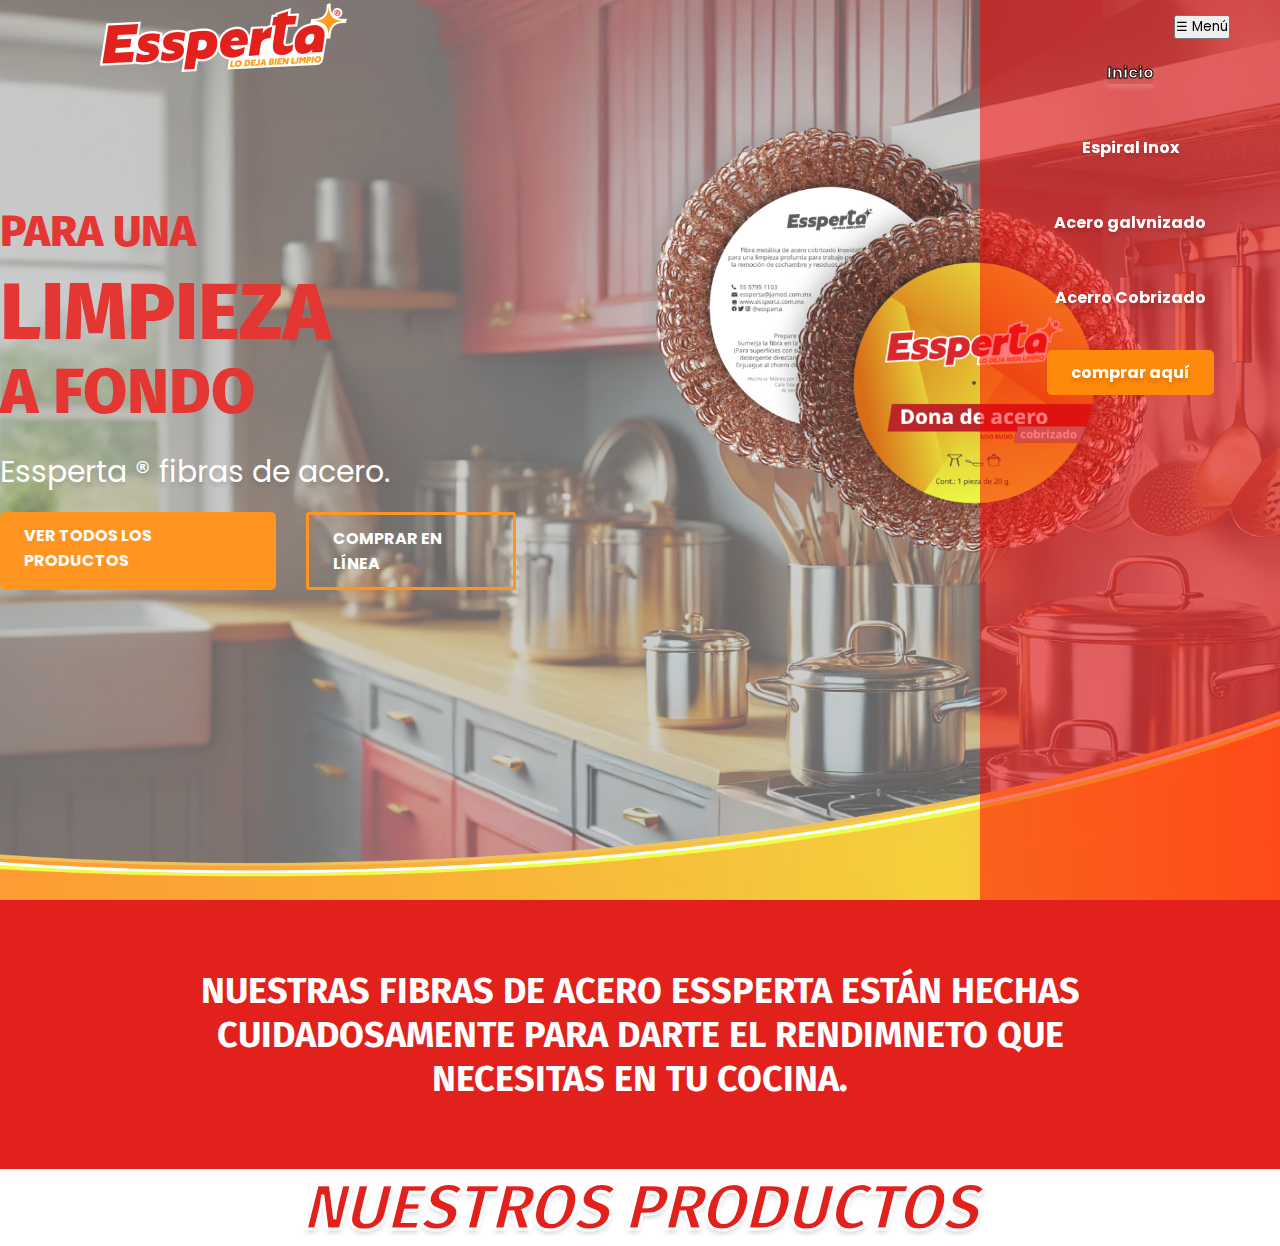
==== index.html @ b2e4eb37 "pagana responsiv sin productos" ====
<!DOCTYPE html>
<html lang="en">
<head>
    <link rel="preconnect" href="https://fonts.googleapis.com">
    <link rel="preconnect" href="https://fonts.gstatic.com" crossorigin>
    <link href="https://fonts.googleapis.com/css2?family=Fira+Sans&family=Poppins:ital,wght@0,300;0,400;1,400&display=swap" rel="stylesheet">
    <link rel="stylesheet" href="css/style.css">
    <script src="js/funciones.js"></script>
    <meta charset="UTF-8">
    <meta name="viewport" content="width=device-width, initial-scale=1.0">
    <title>Limpieza A Fondo</title>
</head>
<body>
    <header class="position-fixed z-1 w-100">
        <nav class="d-flex w-100">
            <div class="logo">
            <img src="imgs/Logo-Essperta.png" alt="Logo">
            </div>
            <button class="menu-button" id="menu-button">☰ Menú</button>
            <div class="container-listado m-auto w-100" id="container-listado">
                <ul class="listado d-flex w-100">
                    <li class="list-style fw-700"><a href="index.html" class="texto-listado text-decoration rojo">Inicio</a></li>
                    <li class="list-style fw-700" ><a href="espiral_inox.html" class="texto-listado text-decoration blanco">Espiral Inox</a></li>
                    <li class="list-style fw-700" ><a href="acerro_galvanizado.html" class="texto-listado text-decoration blanco">Acero galvnizado</a></li>
                    <li class="list-style fw-700" ><a href="acerro_cobrizado.html" class="texto-listado text-decoration blanco">Acerro Cobrizado</a></li>
                    <li class="list-style fw-700" ><a href="comprar.html" class="texto-listado text-decoration blanco">comprar aquí</a></li>
                </ul>
            </div>
        </nav>
    </header>
    <main>
        <div class="one-shoot position-relative h-100 w-100">
            <div class="overlay d-flex position-absolute h-100 w-100 text-center">
                <div class="container-shoot d-flex">
                    <div class="text-shoot rojo ">
                        <p class="Fira_Sans fs-3 fw-800">PARA UNA</p>
                        <p class="Fira_Sans fs-1 fw-800">LIMPIEZA </p>
                        <p class="Fira_Sans fs-1 fw-800"> A FONDO</p>
                        <p class="blanco fs-3 poppins-regular">Essperta &#174 fibras de acero.</p>

                        <!-- botones -->
                        <div class="conatainer-buttons d-flex">
                            <a href="#" class="blanco text-decoration">
                                VER TODOS LOS PRODUCTOS
                            </a>
                            <a href="#" class="blanco text-decoration">
                                COMPRAR EN LÍNEA
                            </a>
                        </div>
                    </div>
                <img src="imgs/dona-de-acero.png" alt="">
                </div>
                <img class="linea position-absolute w-100" src="imgs/linea-curva.png" alt="">
            </div>
        </div>
    </main>

    <!-- seccion roja -->
    <section>
        <div class="container-rojo d-flex m-auto">
            <p class="blanco">
                NUESTRAS FIBRAS DE ACERO ESSPERTA ESTÁN HECHAS <br>
                CUIDADOSAMENTE PARA DARTE EL RENDIMNETO QUE <br>
                NECESITAS EN TU COCINA.
            </p>
        </div>
    </section>
<!-- seccion prodcutos -->
    <section>
        <div class="container-productos">
            <p class="rojo text-center fs-2">NUESTROS PRODUCTOS</p>
        </div>
    </section>
    
</body>
</html>
---- css/style.css ----
@font-face {
    font-family: 'Poppins';
    font-style: normal;
    font-weight: 400;
    font-size: 16px;
    src: url('../fonts/Poppins/Poppins-Regular.ttf');
}

@font-face {
    font-family: "Poppins-Bold";
    font-style: normal;
    src: url('../fonts/Poppins/Poppins-Bold.ttf');
}

@font-face {
    font-family: 'Fira Sans';
    font-style: normal;
    src: url('../fonts/Fira_Sans/FiraSans-Italic.ttf');
}

@font-face {
    font-family: 'Fira Sans Bold';
    font-style: normal;
    src: url('../fonts/Fira_Sans/FiraSans-Bold.ttf');
}

.Poppins-Bold{
    font-family: 'Poppins-Bold';
}

.Fira_Sans{
    font-family: 'Fira sans';
}

*{
    box-sizing: border-box;
    margin: 0;
    padding: 0;
    font-family: 'Poppins';
}

/* tamaños de letras */
.fs-1{
    font-size: 110px;
}
.fs-2{
    font-size: 64px;
}
.fs-3{
    font-size: 36px;
}

/* fonts weigths */
.fw-800{
    font-weight: 800;
}

/* displays */
.d-flex{
    display: flex;
}

/* positions */
.position-relative{
    position: relative;
}
.position-absolute{
    position: absolute;
}
.position-fixed{
    position: fixed;
}
.position-sticky{
    position: sticky;
}
/* z-index */
.z-1{
    z-index: 1;
}
/* justifys content */
.justify-content-around{
    justify-content: space-around;
}

/* styles text */
.list-style{
list-style: none;
}
.text-decoration{
    text-decoration: none;
}

/* types-text*/
.text-center{
    text-align: center;
}

/* colores */
.blanco{
    color: #FFFFFF;
}

.rojo{
    color: #E2211C;
}

/* bolders */
.fw-bold{
    font-weight: bold;
}
.fw-700{
    font-weight: 700;
}

/* heights */
.h-100vh{
    height: 100vh;
}
.h-100{
    height: 100%;
}
/* widths */
.w-100{
    width: 100%;
}

/* margins */
.m-auto{
    margin: auto;
}

nav{
    max-width: 1720px;
    margin: auto;
}

.logo{
    position: relative;
    left: 100px;
    max-width: 247px;
    max-height: 72px;
}

.menu-button{
    position: absolute;
    top: 15px;
    right: 50px;
    display: none;
    z-index: 1;
}

.container-listado{
    position: relative;
}

.listado{
    margin-top: 26px;
    margin-left: auto;
    margin-right: 10px;
    max-width: 866px;
    gap: 50px;
}

.texto-listado{
    line-height: 24px;
    text-shadow: 0px 4px 4px #00000025;
}
.listado>li:first-child a{
    line-height: 24px;
    -webkit-text-stroke: 1px #FFFFFF;
    text-shadow: 0px 4px 4px 0px #FFFFFF25;
}

.listado>li:last-child a{
    max-width: 174px;
    background-color: #FF890A;
    padding: 11px 24px 11px 24px;
    border-radius: 5px;
    text-shadow: 0px 4px 4px #00000025;
}

/* overlay del one-shoot */
.overlay{
    background-color: #99999985;
    top: 0;
    left: 0;
}
/* one shoot */
.one-shoot{
    opacity: .9;
    background-image: url('../imgs/one-shoot-fondo.jpg');
    max-height: 1110px;
    max-width: 1943px;
    height: 100vh;
    margin: auto;
}

.container-shoot{
    flex-wrap: wrap;
    margin: auto;
    margin-top: 90px;
    /* margin-left: 20%; */
}

.text-shoot{
    margin-top: 8%;
    max-width: 646px;
    text-align: start;
}

.text-shoot p:nth-child(1){
    line-height: 70px ;
}
.text-shoot p:nth-child(2){
    line-height: 88px;
}
.text-shoot p:nth-child(3){
    line-height: 110px;
}
.text-shoot p:nth-child(4){
    text-shadow: 0px 4px 4px #00000025;
    line-height: 80px;
}

/* botones */
.conatainer-buttons{
    gap:30px;
}
.conatainer-buttons a:first-child{
    font-family: 'Poppins-Bold';
    max-width: 276px;
    border-radius: 5px;
    padding: 11px 24px 11px 24px;
    background-color: #FF890A;
    border-color: #E2211C;
}


.conatainer-buttons a:last-child{
    font-family: 'Poppins-Bold';
    max-width: 210px;
    border: solid #FF890A;
    border-radius: 3px;
    padding: 11px 24px 11px 24px;
}

.container-shoot img{
    z-index: 1;
    height: auto;
}

.linea{
    /* top: 68%; */
    bottom: 0%;
}

/* container-rojo  */
.container-rojo{
    font-weight: 800;
    font-size: 36px;
    background-color: #E2211C;
    max-height: 269px;
    height: 100vh;
    max-width: 100%;
    text-align: center;
    justify-content: center;
    align-items: center;
}
.container-rojo p{
    font-family: 'Fira Sans Bold';
}

/* container productos */
.container-productos p{
    font-weight: 800;
    font-family: 'Fira Sans Bold';
    -webkit-text-stroke: 3px white;
    text-shadow: 0px 4px 4px #00000025;

    font-style: italic;
}


@media(max-width: 1314px){
    header{
        /* height: 100%; */
    }
    .menu-button{
        display: block;
    }
    .container-listado{
        margin: auto;
        position: absolute;
        height: 100vh;
        width: 300px;
        right: 0%;
        /* left: 60%; */
        background-color: #ff000085;
    transition: all 0.5s ease-in;

    }
    .mostrar{
    transition: all 0.5s ease-in;
    right: -170%;
    }

    .listado{
        max-width: 100%;
        width: fit-content;
        margin: auto;
        position: absolute;
        padding-top: 60px;
        top: 0;
        left: 0;
        right: 0;
        text-align: center;
        flex-direction: column;
    }
    .texto-listado{
        width: fit-content;
    }
    .listado>li:first-child a{
        color: #FFFFFF;
        -webkit-text-stroke: 1px #020202;
        box-shadow: 0px 4px 4px 0px #FFFFFF25;
    }

    /* one-shoot */
    .container-shoot img{
        width: 50%;
        height: 50%;
    }
    .text-shoot p:nth-child(1){
        font-size: 44px;
        line-height: 80px;
    }

    .text-shoot p:nth-child(2){
        font-size: 80px;
        line-height: 80px;
    }
    .text-shoot p:nth-child(3){
        font-size: 64px;
        line-height: 80px;
    }
    .text-shoot p:nth-child(4){
        font-size: 30px;
        line-height: 80px;
    }

    .container-shoot img{
        margin: auto;
        width: 40%;
    }
}

@media(max-width: 845px){
    .text-shoot{
        margin: auto;
    }
    .text-shoot p:nth-child(1){
        font-size: 30px;
        line-height: 50px;
    }

    .text-shoot p:nth-child(2){
        font-size: 60px;
        line-height: 40px;
    }
    .text-shoot p:nth-child(3){
        font-size: 44px;
        line-height: 60px;
    }
    .text-shoot p:nth-child(4){
        font-size: 30px;
        line-height: 60px;
    }
    .container-shoot img{
        padding-top: 2%;
        margin: auto;
        width: 37%;
    }
    .container-rojo p{
        font-size: 34px;
    }
}
@media(max-width: 544px){
    .text-shoot p:nth-child(4){
        font-size: 23px;
        line-height: 60px;
    }
.conatainer-buttons a:first-child{
    text-align: center;
    font-size: 14px;
    padding: 8px 4px 8px 4px;
}
.conatainer-buttons a:last-child{
    text-align: center;
    font-size: 14px;
    padding: 8px 4px 8px 4px;
}
.one-shoot{
    background-size: cover;
}

.container-shoot img{
    width: 44%;
}

.container-rojo p{
    font-size: 24px;
}

}
@media(max-width: 399px){
    .logo{
        left: 25px;
        right: 0;
    }
    
.conatainer-buttons{
    align-items: center;
    /* flex-wrap: wrap; */
    flex-direction: column;
}

.container-shoot img{
    background-size: contain;
}


}
}
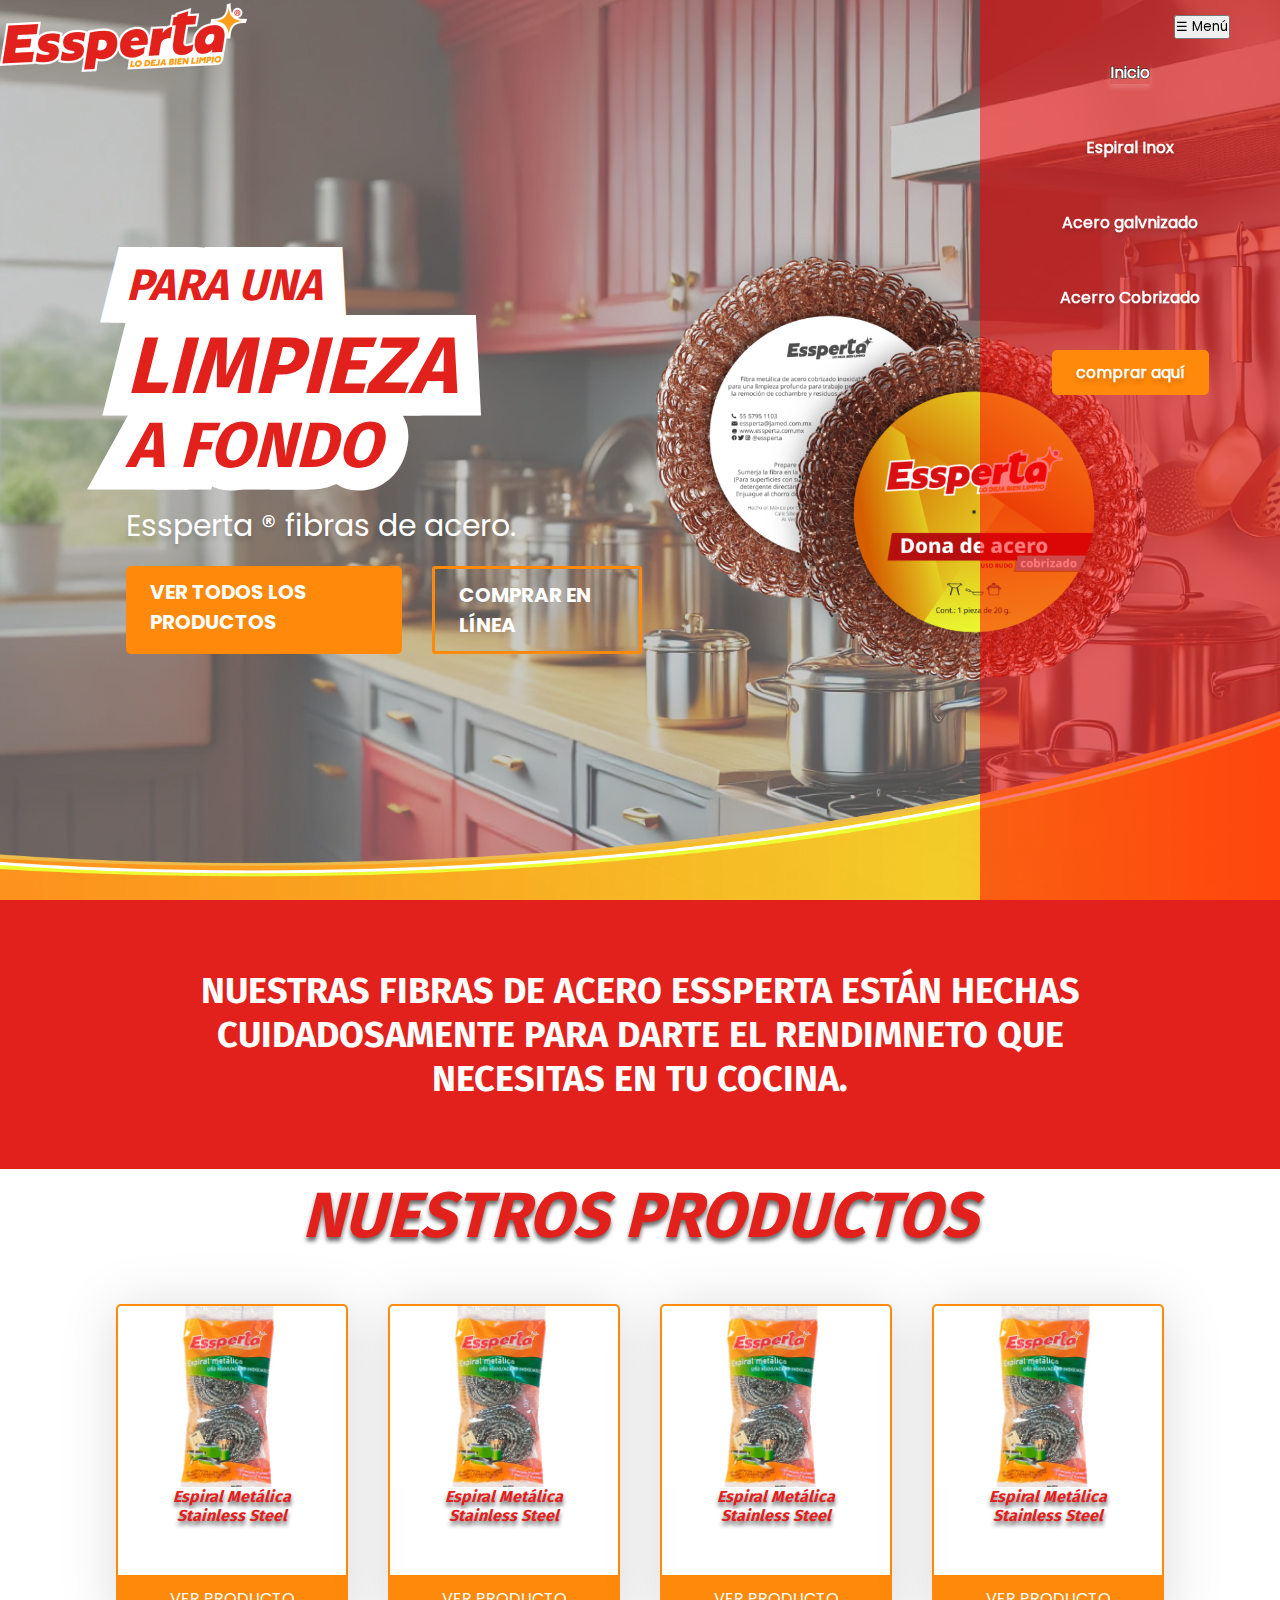
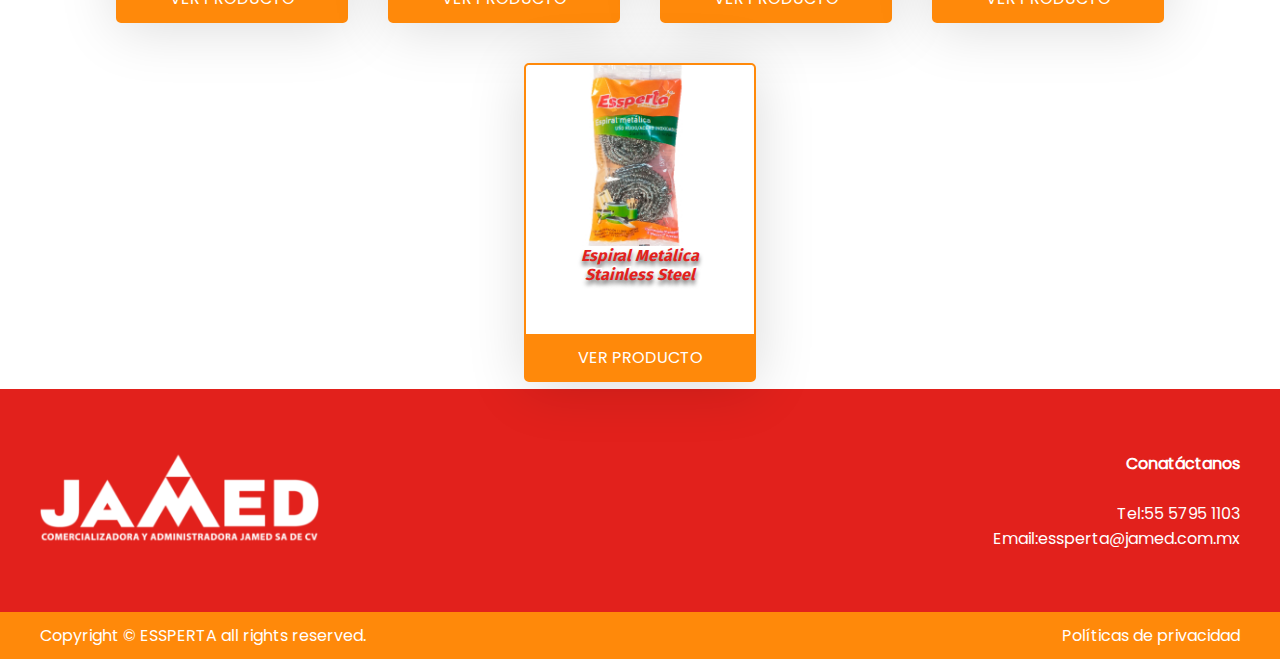
==== commit 486c3696: "pagina finalizada responsiva" ====
--- a/index.html
+++ b/index.html
@@ -1,9 +1,6 @@
 <!DOCTYPE html>
 <html lang="en">
 <head>
-    <link rel="preconnect" href="https://fonts.googleapis.com">
-    <link rel="preconnect" href="https://fonts.gstatic.com" crossorigin>
-    <link href="https://fonts.googleapis.com/css2?family=Fira+Sans&family=Poppins:ital,wght@0,300;0,400;1,400&display=swap" rel="stylesheet">
     <link rel="stylesheet" href="css/style.css">
     <script src="js/funciones.js"></script>
     <meta charset="UTF-8">
@@ -11,14 +8,14 @@
     <title>Limpieza A Fondo</title>
 </head>
 <body>
-    <header class="position-fixed z-1 w-100">
-        <nav class="d-flex w-100">
+    <header class="position-fixed z-2 w-100">
+        <nav class="d-flex w-100 h-100 z-2">
             <div class="logo">
             <img src="imgs/Logo-Essperta.png" alt="Logo">
             </div>
             <button class="menu-button" id="menu-button">☰ Menú</button>
-            <div class="container-listado m-auto w-100" id="container-listado">
-                <ul class="listado d-flex w-100">
+            <div class="container-listado m-auto w-100 " id="container-listado">
+                <ul class="listado d-flex w-100 ">
                     <li class="list-style fw-700"><a href="index.html" class="texto-listado text-decoration rojo">Inicio</a></li>
                     <li class="list-style fw-700" ><a href="espiral_inox.html" class="texto-listado text-decoration blanco">Espiral Inox</a></li>
                     <li class="list-style fw-700" ><a href="acerro_galvanizado.html" class="texto-listado text-decoration blanco">Acero galvnizado</a></li>
@@ -28,30 +25,32 @@
             </div>
         </nav>
     </header>
+
+    <!-- seccion one-shoot  -->
+
     <main>
-        <div class="one-shoot position-relative h-100 w-100">
-            <div class="overlay d-flex position-absolute h-100 w-100 text-center">
-                <div class="container-shoot d-flex">
-                    <div class="text-shoot rojo ">
-                        <p class="Fira_Sans fs-3 fw-800">PARA UNA</p>
-                        <p class="Fira_Sans fs-1 fw-800">LIMPIEZA </p>
-                        <p class="Fira_Sans fs-1 fw-800"> A FONDO</p>
-                        <p class="blanco fs-3 poppins-regular">Essperta &#174 fibras de acero.</p>
-
-                        <!-- botones -->
-                        <div class="conatainer-buttons d-flex">
-                            <a href="#" class="blanco text-decoration">
-                                VER TODOS LOS PRODUCTOS
-                            </a>
-                            <a href="#" class="blanco text-decoration">
-                                COMPRAR EN LÍNEA
-                            </a>
-                        </div>
+        <div class="one-shoot h-100 w-100">
+            <div class="overlay position-absolute h-100 w-100 ">
+            </div>
+            <div class="container-shoot d-flex h-100">
+                <div class="text-shoot rojo ">
+                    <p class=" fs-3 fw-800">PARA UNA</p>
+                    <p class=" fs-1 fw-800">LIMPIEZA </p>
+                    <p class=" fs-1 fw-800"> A FONDO</p>
+                    <p class="blanco fs-3 poppins-regular">Essperta &#174 fibras de acero.</p>
+                    <!-- botones -->
+                    <div class="conatainer-buttons d-flex">
+                        <a href="#" class="blanco text-decoration">
+                            VER TODOS LOS PRODUCTOS
+                        </a>
+                        <a href="#" class="blanco text-decoration">
+                            COMPRAR EN LÍNEA
+                        </a>
                     </div>
-                <img src="imgs/dona-de-acero.png" alt="">
                 </div>
-                <img class="linea position-absolute w-100" src="imgs/linea-curva.png" alt="">
+            <img src="imgs/dona-de-acero.png" alt="">
             </div>
+            <img class="linea position-absolute w-100" src="imgs/linea-curva.png" alt="">
         </div>
     </main>
 
@@ -67,10 +66,71 @@
     </section>
 <!-- seccion prodcutos -->
     <section>
-        <div class="container-productos">
+    <div class="container-productos d-flex">
+        <div class="container-tamano-productos">
             <p class="rojo text-center fs-2">NUESTROS PRODUCTOS</p>
+            <div class="productos d-flex">
+                <article class="d-flex"><img src="imgs/producto.jpg" alt="">
+                    <p>Espiral Metálica <br> Stainless Steel</p>
+                    <div class="boton-producto">
+                        <a href="#">VER PRODUCTO</a>
+                    </div>
+                </article>
+                <article class="d-flex"><img src="imgs/producto.jpg" alt="">
+                    <p>Espiral Metálica <br> Stainless Steel</p> 
+                    <div class="boton-producto">
+                        <a href="#">VER PRODUCTO</a>
+                    </div>
+                </article>
+                <article class="d-flex"><img src="imgs/producto.jpg" alt="">
+                    <p>Espiral Metálica <br> Stainless Steel</p>
+                    <div class="boton-producto">
+                        <a href="#">VER PRODUCTO</a>
+                    </div>
+                </article>
+                <article class="d-flex"><img src="imgs/producto.jpg" alt="">
+                    <p>Espiral Metálica <br> Stainless Steel</p>
+                    <div class="boton-producto">
+                        <a href="#">VER PRODUCTO</a>
+                    </div>
+                </article>
+                <article class="d-flex"><img src="imgs/producto.jpg" alt="">
+                    <p>Espiral Metálica <br> Stainless Steel</p> 
+                    <div class="boton-producto">
+                        <a href="#">VER PRODUCTO</a>
+                    </div>
+                </article>
+            </div>
         </div>
+    </div>
     </section>
-    
+    <footer>
+        <div class="footer-top d-flex w-100">
+            <div>
+                <img class="logo-footer w-100" src="imgs/logo-footer.svg" alt="Logo">
+            </div>
+            <div class="d-flex">
+                <span class="fs-4 fw-bold">Conatáctanos</span>
+                <br>
+                <span>Tel:55 5795 1103</span>
+                <span>Email:essperta@jamed.com.mx</span>
+                <div class="d-flex w-100">
+                    <a href="#" class="icono"><a src="imgs/facebook.png" alt="#"></a>
+                    <a href="#" class="icono"><a src="imgs/instagram.png" alt="#"></a>
+                    <a href="#" class="icono"><a src="imgs/twitter.png" alt="#"></a>
+                </div>
+            </div>
+        </div>
+        <div class="footer-bottom d-flex w-100">
+            <div class="d-flex w-100">
+                <p>
+                    Copyright © ESSPERTA all rights reserved.
+                </p>
+                <p>
+                    Políticas de privacidad
+                </p>
+            </div>
+        </div>
+    </footer>
 </body>
 </html>--- a/css/style.css
+++ b/css/style.css
@@ -38,6 +38,13 @@
     padding: 0;
     font-family: 'Poppins';
 }
+/* VARIABLES  */
+:root{
+    --rojo: #E2211C;
+    --naranja: #FF890A;
+    --blanco: #FFFFFF;
+    --negro: #000000;
+}
 
 /* tamaños de letras */
 .fs-1{
@@ -50,11 +57,17 @@
     font-size: 36px;
 }
 
+.fs-3{
+    font-size: 31px;
+}
+
 /* fonts weigths */
 .fw-800{
     font-weight: 800;
 }
-
+.fw-bold{
+    font-weight: bold;
+}
 /* displays */
 .d-flex{
     display: flex;
@@ -77,6 +90,9 @@
 .z-1{
     z-index: 1;
 }
+.z-2{
+    z-index: 2;
+}
 /* justifys content */
 .justify-content-around{
     justify-content: space-around;
@@ -97,11 +113,11 @@
 
 /* colores */
 .blanco{
-    color: #FFFFFF;
+    color: var(--blanco);
 }
 
 .rojo{
-    color: #E2211C;
+    color: var(--rojo);
 }
 
 /* bolders */
@@ -129,16 +145,15 @@
     margin: auto;
 }
 
+/*  menu  */
+header{
+    max-height: 108px;
+    height: 100vh;
+}
+
 nav{
     max-width: 1720px;
     margin: auto;
-}
-
-.logo{
-    position: relative;
-    left: 100px;
-    max-width: 247px;
-    max-height: 72px;
 }
 
 .menu-button{
@@ -154,10 +169,9 @@
 }
 
 .listado{
-    margin-top: 26px;
     margin-left: auto;
     margin-right: 10px;
-    max-width: 866px;
+    max-width: fit-content;
     gap: 50px;
 }
 
@@ -167,13 +181,15 @@
 }
 .listado>li:first-child a{
     line-height: 24px;
-    -webkit-text-stroke: 1px #FFFFFF;
-    text-shadow: 0px 4px 4px 0px #FFFFFF25;
+    fill: var(--rojo);
+    -webkit-text-stroke: 3px var(--blanco);
+    paint-order: stroke fill;
+    text-shadow: 0px 4px 10px #FFFFFF25;
 }
 
 .listado>li:last-child a{
     max-width: 174px;
-    background-color: #FF890A;
+    background-color: var(--naranja);
     padding: 11px 24px 11px 24px;
     border-radius: 5px;
     text-shadow: 0px 4px 4px #00000025;
@@ -184,38 +200,54 @@
     background-color: #99999985;
     top: 0;
     left: 0;
+    right: 0;
+    bottom: 0;
 }
 /* one shoot */
 .one-shoot{
-    opacity: .9;
     background-image: url('../imgs/one-shoot-fondo.jpg');
-    max-height: 1110px;
+    max-height: 970px;
     max-width: 1943px;
     height: 100vh;
-    margin: auto;
 }
 
 .container-shoot{
+    justify-content: center;
+    align-items: center;
     flex-wrap: wrap;
     margin: auto;
-    margin-top: 90px;
-    /* margin-left: 20%; */
+    gap: 60px;
 }
 
 .text-shoot{
-    margin-top: 8%;
+    z-index: 1;
     max-width: 646px;
     text-align: start;
 }
 
 .text-shoot p:nth-child(1){
+    font-family: 'Fira Sans Bold';
     line-height: 70px ;
+    font-style: italic;
+    -webkit-text-fill-color: var(--rojo);
+    -webkit-text-stroke: 45px #fff;
+    paint-order: stroke fill;
 }
 .text-shoot p:nth-child(2){
+    font-family: 'Fira Sans Bold';
+    font-style: italic;
     line-height: 88px;
+    -webkit-text-fill-color: var(--rojo);
+    -webkit-text-stroke: 45px #fff;
+    paint-order: stroke fill;
 }
 .text-shoot p:nth-child(3){
+    font-family: 'Fira Sans Bold';
     line-height: 110px;
+    font-style: italic;
+    -webkit-text-fill-color: var(--rojo);
+    -webkit-text-stroke: 45px #fff;
+    paint-order: stroke fill;
 }
 .text-shoot p:nth-child(4){
     text-shadow: 0px 4px 4px #00000025;
@@ -231,20 +263,21 @@
     max-width: 276px;
     border-radius: 5px;
     padding: 11px 24px 11px 24px;
-    background-color: #FF890A;
-    border-color: #E2211C;
+    background-color: var(--naranja);
+    border-color: var(--rojo);
 }
 
 
 .conatainer-buttons a:last-child{
     font-family: 'Poppins-Bold';
     max-width: 210px;
-    border: solid #FF890A;
+    border: solid var(--naranja);
     border-radius: 3px;
     padding: 11px 24px 11px 24px;
 }
 
 .container-shoot img{
+    margin-top: 3%;
     z-index: 1;
     height: auto;
 }
@@ -258,7 +291,7 @@
 .container-rojo{
     font-weight: 800;
     font-size: 36px;
-    background-color: #E2211C;
+    background-color: var(--rojo);
     max-height: 269px;
     height: 100vh;
     max-width: 100%;
@@ -271,20 +304,135 @@
 }
 
 /* container productos */
+.container-productos{
+    max-height: 820px;
+    height: 100vh;
+    flex-direction: column;
+    align-content: center;
+    justify-content: center;
+    align-items: center;
+}
+.container-tamano-productos{
+    max-width: 1200px;
+    margin: auto;
+
+}
 .container-productos p{
     font-weight: 800;
+    font-style: italic;
+    color: var(--rojo);
     font-family: 'Fira Sans Bold';
+    -webkit-text-fill-color: var(--rojo);
     -webkit-text-stroke: 3px white;
-    text-shadow: 0px 4px 4px #00000025;
-
+    text-shadow: 0px 4px 4px #00000095;
     font-style: italic;
-}
-
+    paint-order: stroke fill;
+    margin-bottom: 50px;
+}
+
+.productos{
+    align-content: center;
+    justify-content: center;
+    align-items: center;
+    flex-wrap: wrap;
+    gap: 10px;
+}
+.productos article{
+    justify-content: space-between;
+    align-content: center;
+    width: 100%;
+    height: 100vh;
+    max-width: 232px;
+    max-height: 399px;
+    flex-direction: column;
+    -webkit-text-fill-color: var(--blanco);
+    border: solid 2px #FF890A;
+    border-radius: 5px;
+    box-shadow: 1px 5px 58px 0px #00000025;
+}
+
+.productos article img{
+    margin: auto;
+    padding: 0px 2px 0px 2px;
+    width: 100%;
+}
+.productos article p{
+    text-align: center;
+    color: #FFFFFF;
+    font-family: 'Fira Sans Bold';
+}
+.boton-producto{
+    background-color: var(--naranja);
+    text-align: center;
+    width: 100%;
+    max-height: 47px;
+    height: 100vh;
+    padding: 11px 24px 11px 24px;
+}
+.boton-producto a{
+    text-decoration: none;
+    color: #FFFFFF;
+}
+
+/* footer  */
+footer{
+    max-width: 1920px;
+    background-color: var(--rojo);
+    color: var(--blanco);
+}
+
+.footer-top{
+    max-height: 223px;
+    max-width: 1200px;
+    width: 100%;
+    height: 100vh;
+    align-items: center;
+    justify-content: space-between;
+    margin: auto;
+}
+.footer-top :last-child{
+    text-align: end;
+
+    flex-direction: column;
+}
+.footer-top :last-child div{
+flex-direction: row;
+justify-content: space-around;
+}
+/* footer bottom  */
+.footer-bottom{
+    background-color: var(--naranja);
+    color: var(--blanco);
+    max-height: 47px;
+    justify-content: space-between;
+}
+.footer-bottom div{
+    align-items: center;
+    max-width: 1200px;
+    max-height: 47px;
+    height: 100vh;
+    margin: auto;
+    justify-content: space-between;
+}
+
+
+@media(max-width:1405px){
+
+    .container-shoot {
+    gap: 0;
+    }
+
+    .container-shoot img{
+        width: 40%;
+    }
+
+    .text-shoot{
+        font-size: 20px;
+    }
+
+}
 
 @media(max-width: 1314px){
-    header{
-        /* height: 100%; */
-    }
     .menu-button{
         display: block;
     }
@@ -320,16 +468,12 @@
         width: fit-content;
     }
     .listado>li:first-child a{
-        color: #FFFFFF;
+        color: var(--blanco);
         -webkit-text-stroke: 1px #020202;
         box-shadow: 0px 4px 4px 0px #FFFFFF25;
     }
 
     /* one-shoot */
-    .container-shoot img{
-        width: 50%;
-        height: 50%;
-    }
     .text-shoot p:nth-child(1){
         font-size: 44px;
         line-height: 80px;
@@ -348,41 +492,71 @@
         line-height: 80px;
     }
 
-    .container-shoot img{
-        margin: auto;
-        width: 40%;
-    }
+    /* productos  */
+
+    .productos{
+        gap: 40px;
+    }
+
+    .productos article{
+        max-width: 232px;
+        max-height: 319px;
+    }
+    
+
 }
 
 @media(max-width: 845px){
+    .container-shoot{
+        padding-top: 12%;
+    }
     .text-shoot{
         margin: auto;
     }
     .text-shoot p:nth-child(1){
-        font-size: 30px;
-        line-height: 50px;
-    }
-
+        font-size: 40px;
+        line-height: 50px ;
+        -webkit-text-stroke: 25px #fff;
+    }
     .text-shoot p:nth-child(2){
         font-size: 60px;
-        line-height: 40px;
+        line-height: 50px ;
+        -webkit-text-stroke: 25px #fff;
     }
     .text-shoot p:nth-child(3){
-        font-size: 44px;
-        line-height: 60px;
+        font-size: 40px;
+        line-height: 50px ;
+        -webkit-text-stroke: 25px #fff;
     }
     .text-shoot p:nth-child(4){
-        font-size: 30px;
-        line-height: 60px;
+        text-shadow: 0px 4px 4px #00000025;
+        line-height: 80px;
+    }
+    .conatainer-buttons a:first-child{
+        font-size: 16px;
+    }
+    
+    
+    .conatainer-buttons a:last-child{
+        font-size: 16px;
+
     }
     .container-shoot img{
-        padding-top: 2%;
+        padding-top: 1%;
         margin: auto;
-        width: 37%;
+        width: 34%;
     }
     .container-rojo p{
         font-size: 34px;
     }
+
+    .container-productos{
+        max-height: max-content;
+        height: fit-content;
+        margin-top: 50px;
+        margin-bottom: 50px;
+    }
+
 }
 @media(max-width: 544px){
     .text-shoot p:nth-child(4){
@@ -404,12 +578,21 @@
 }
 
 .container-shoot img{
-    width: 44%;
+    width: 50%;
 }
 
 .container-rojo p{
     font-size: 24px;
 }
+
+.container-productos p{
+    font-size: 30px;
+}
+.productos article p{
+    margin: auto;
+    font-size: 18px;
+}
+
 
 }
 @media(max-width: 399px){
@@ -424,11 +607,36 @@
     flex-direction: column;
 }
 
+.container-shoot{
+    padding-top: 25%;
+}
+
 .container-shoot img{
     background-size: contain;
 }
-
-
-}
-}
-
+footer{
+    margin-top: 50px;
+    
+}
+
+.footer-top{
+    flex-direction: column;
+    gap: 10px;
+    padding-top: 30px;
+    margin-bottom: 50px;
+}
+
+.footer-bottom{
+    max-height:fit-content;
+}
+.footer-bottom div{
+    max-height:fit-content;
+
+    text-align: center;
+    flex-direction: column;
+    height: 100%;
+}
+
+}
+
+
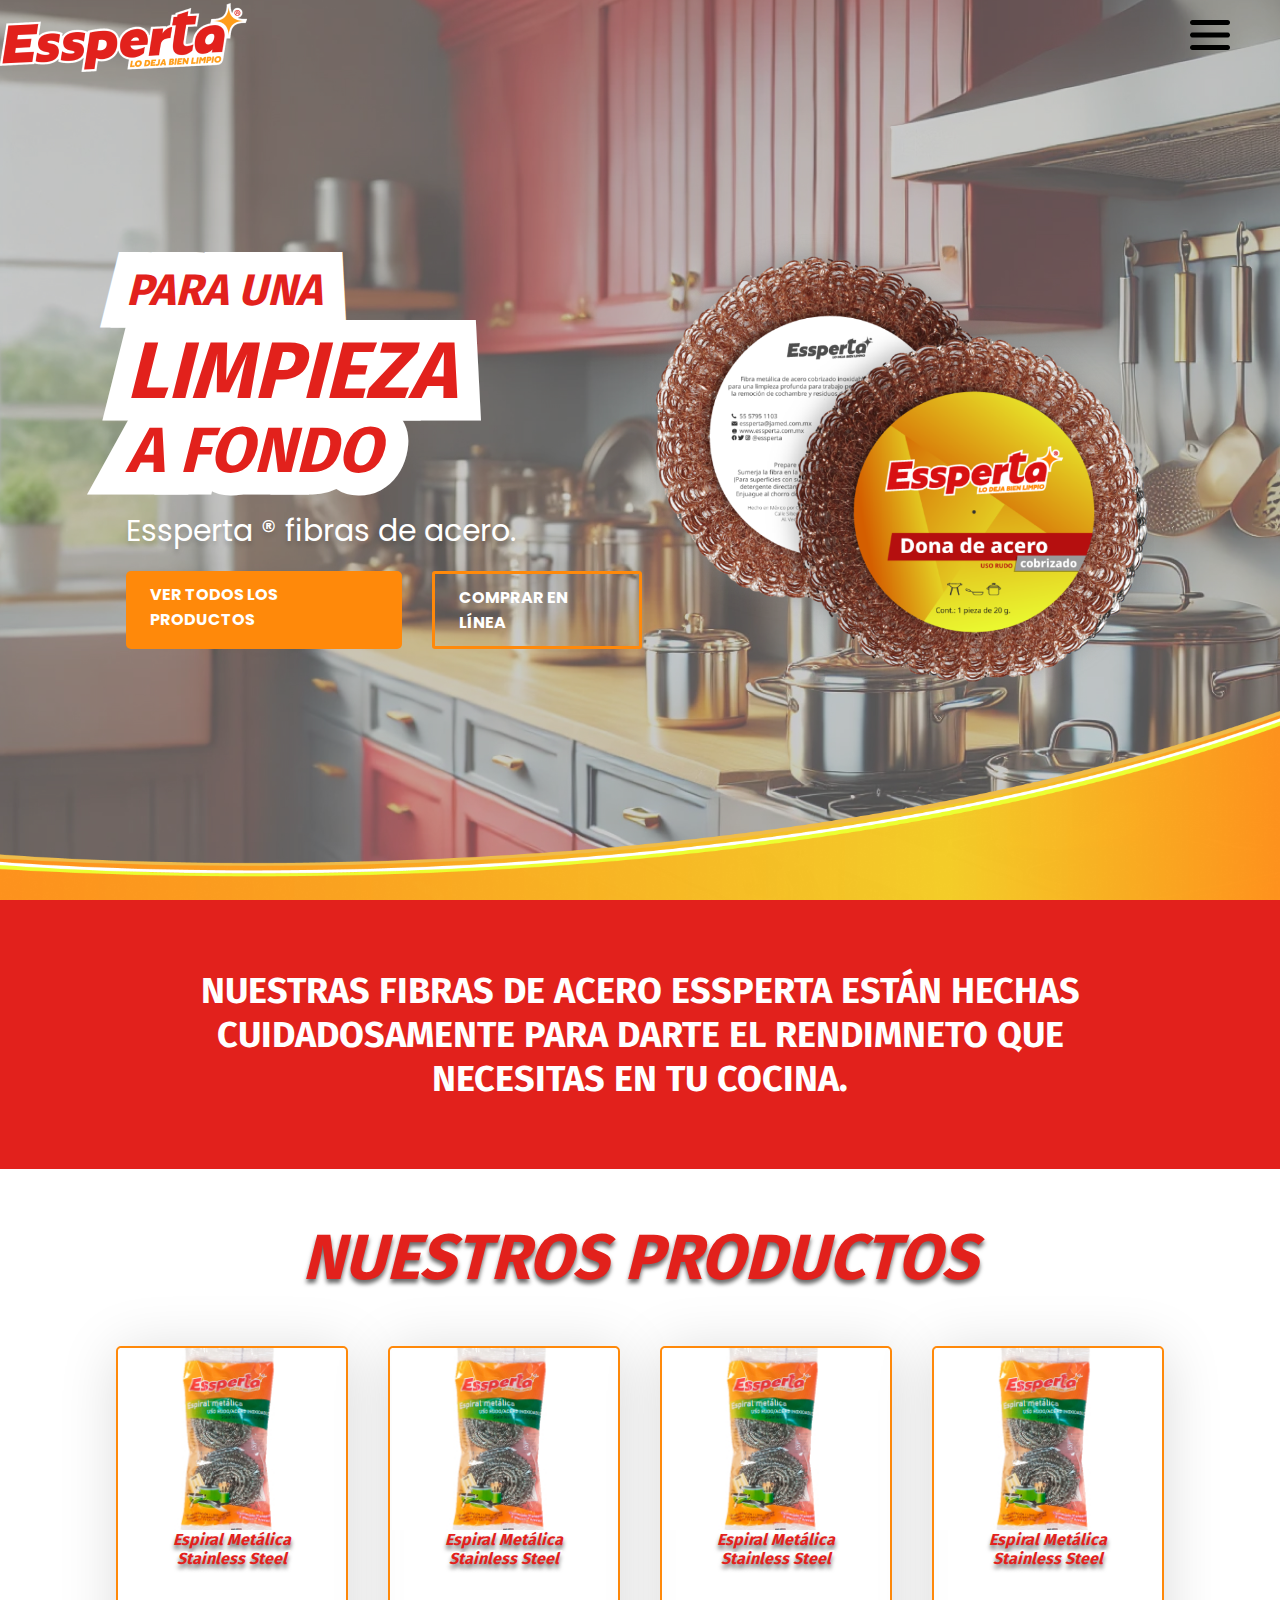
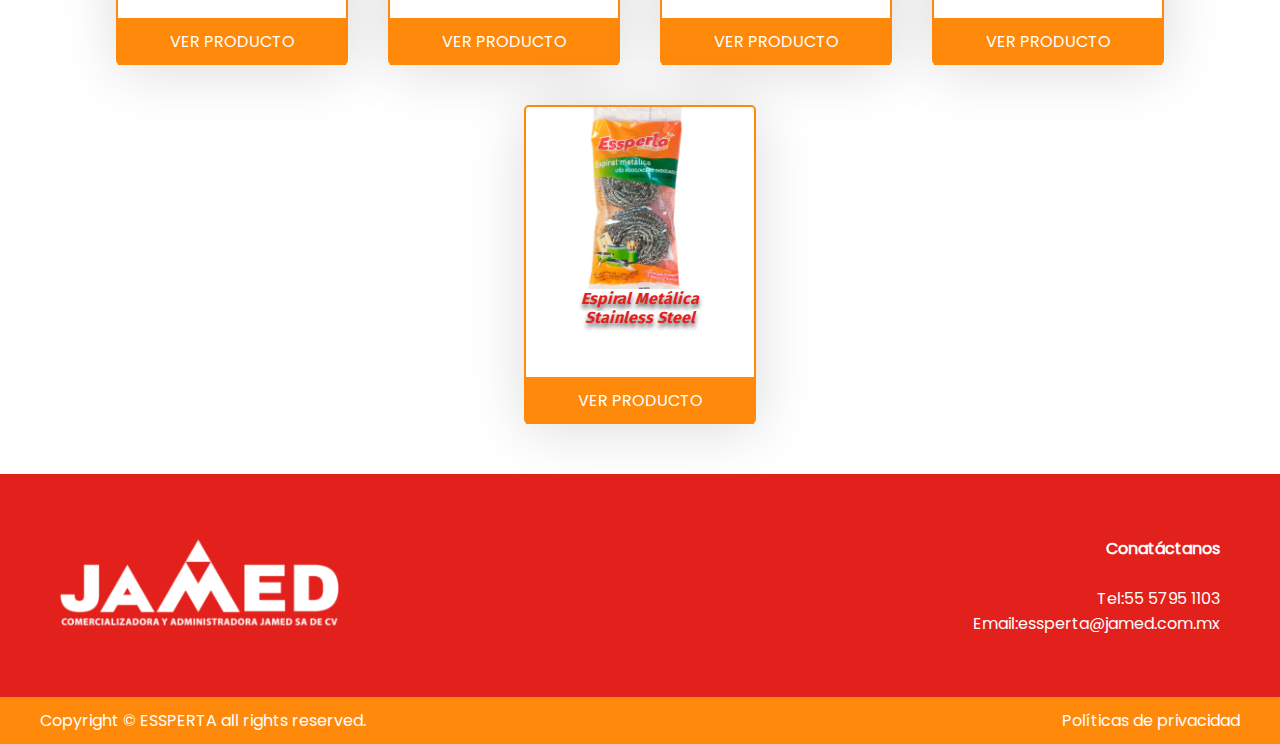
==== commit a96c97a9: "pagina responsiva Essperta" ====
--- a/index.html
+++ b/index.html
@@ -8,18 +8,18 @@
     <title>Limpieza A Fondo</title>
 </head>
 <body>
-    <header class="position-fixed z-2 w-100">
+    <header class=" position-fixed z-2 w-100" id="header">
         <nav class="d-flex w-100 h-100 z-2">
             <div class="logo">
             <img src="imgs/Logo-Essperta.png" alt="Logo">
             </div>
-            <button class="menu-button" id="menu-button">☰ Menú</button>
+            <a class="menu-button" id="menu-button" href="#"> </a>
             <div class="container-listado m-auto w-100 " id="container-listado">
                 <ul class="listado d-flex w-100 ">
                     <li class="list-style fw-700"><a href="index.html" class="texto-listado text-decoration rojo">Inicio</a></li>
-                    <li class="list-style fw-700" ><a href="espiral_inox.html" class="texto-listado text-decoration blanco">Espiral Inox</a></li>
-                    <li class="list-style fw-700" ><a href="acerro_galvanizado.html" class="texto-listado text-decoration blanco">Acero galvnizado</a></li>
-                    <li class="list-style fw-700" ><a href="acerro_cobrizado.html" class="texto-listado text-decoration blanco">Acerro Cobrizado</a></li>
+                    <li class="list-style fw-700" ><a href="espiral_inox.html" class="texto-listado text-decoration blanco" id="texto-listado">Espiral Inox</a></li>
+                    <li class="list-style fw-700" ><a href="acerro_galvanizado.html" class="texto-listado text-decoration blanco" id="texto-listado">Acero galvnizado</a></li>
+                    <li class="list-style fw-700" ><a href="acerro_cobrizado.html" class="texto-listado text-decoration blanco" id="texto-listado">Acerro Cobrizado</a></li>
                     <li class="list-style fw-700" ><a href="comprar.html" class="texto-listado text-decoration blanco">comprar aquí</a></li>
                 </ul>
             </div>
--- a/css/style.css
+++ b/css/style.css
@@ -158,11 +158,17 @@
 
 .menu-button{
     position: absolute;
+    width: 40px;
+    height: 40px;
     top: 15px;
     right: 50px;
     display: none;
     z-index: 1;
-}
+    background-image: url('../imgs/menu.png');
+    background-size: cover;
+    background-repeat: no-repeat;
+}
+
 
 .container-listado{
     position: relative;
@@ -386,6 +392,8 @@
     max-width: 1200px;
     width: 100%;
     height: 100vh;
+    gap: 20px;
+
     align-items: center;
     justify-content: space-between;
     margin: auto;
@@ -404,6 +412,7 @@
     background-color: var(--naranja);
     color: var(--blanco);
     max-height: 47px;
+    gap: 40px;
     justify-content: space-between;
 }
 .footer-bottom div{
@@ -416,7 +425,7 @@
 }
 
 
-@media(max-width:1405px){
+@media(max-width:1456px){
 
     .container-shoot {
     gap: 0;
@@ -428,6 +437,11 @@
 
     .text-shoot{
         font-size: 20px;
+    }
+
+     /* botones  */
+     .conatainer-buttons a{
+        font-size: 16px;
     }
 
 }
@@ -441,17 +455,20 @@
         position: absolute;
         height: 100vh;
         width: 300px;
-        right: 0%;
+        right: -170%;
         /* left: 60%; */
         background-color: #ff000085;
-    transition: all 0.5s ease-in;
-
+        transition: all 0.5s ease-in;
     }
     .mostrar{
     transition: all 0.5s ease-in;
-    right: -170%;
-    }
-
+    right: 0%;
+    }
+    .xcambio{
+    transition: all 0.6s ease-in;
+    transform: rotate(180deg);
+    background-image: url('../imgs/x.png');
+    }
     .listado{
         max-width: 100%;
         width: fit-content;
@@ -502,63 +519,70 @@
         max-width: 232px;
         max-height: 319px;
     }
-    
-
-}
-
-@media(max-width: 845px){
-    .container-shoot{
-        padding-top: 12%;
-    }
-    .text-shoot{
-        margin: auto;
-    }
-    .text-shoot p:nth-child(1){
-        font-size: 40px;
-        line-height: 50px ;
-        -webkit-text-stroke: 25px #fff;
-    }
-    .text-shoot p:nth-child(2){
-        font-size: 60px;
-        line-height: 50px ;
-        -webkit-text-stroke: 25px #fff;
-    }
-    .text-shoot p:nth-child(3){
-        font-size: 40px;
-        line-height: 50px ;
-        -webkit-text-stroke: 25px #fff;
-    }
-    .text-shoot p:nth-child(4){
-        text-shadow: 0px 4px 4px #00000025;
-        line-height: 80px;
-    }
-    .conatainer-buttons a:first-child{
-        font-size: 16px;
-    }
-    
-    
-    .conatainer-buttons a:last-child{
-        font-size: 16px;
-
-    }
-    .container-shoot img{
-        padding-top: 1%;
-        margin: auto;
-        width: 34%;
-    }
-    .container-rojo p{
-        font-size: 34px;
-    }
-
     .container-productos{
         max-height: max-content;
         height: fit-content;
         margin-top: 50px;
         margin-bottom: 50px;
     }
-
+    .footer-top{
+        padding: 0px 20px 0px 20px;
+    }
+
+    .footer-bottom{
+        padding: 0px 20px 0px 20px;
+    }
+
+}
+
+@media(max-width: 845px){
+    .container-shoot{
+        padding-top: 12%;
+    }
+    .text-shoot{
+        margin: auto;
+    }
+    .text-shoot p:nth-child(1){
+        font-size: 40px;
+        line-height: 50px ;
+        -webkit-text-stroke: 25px #fff;
+    }
+    .text-shoot p:nth-child(2){
+        font-size: 60px;
+        line-height: 50px ;
+        -webkit-text-stroke: 25px #fff;
+    }
+    .text-shoot p:nth-child(3){
+        font-size: 40px;
+        line-height: 50px ;
+        -webkit-text-stroke: 25px #fff;
+    }
+    .text-shoot p:nth-child(4){
+        text-shadow: 0px 4px 4px #00000025;
+        line-height: 80px;
+    }
+    .conatainer-buttons a:first-child{
+        font-size: 16px;
+    }
+    
+    
+    .conatainer-buttons a:last-child{
+        font-size: 16px;
+
+    }
+    .container-shoot img{
+        padding-top: 1%;
+        margin: auto;
+        width: 34%;
+    }
+    .container-rojo p{
+        font-size: 34px;
+    }
 }
 @media(max-width: 544px){
+    .text-shoot{
+        text-align: center;
+    }
     .text-shoot p:nth-child(4){
         font-size: 23px;
         line-height: 60px;
@@ -636,7 +660,10 @@
     flex-direction: column;
     height: 100%;
 }
-
-}
-
-
+.menu-button{
+    right: 20px;
+}
+
+}
+
+
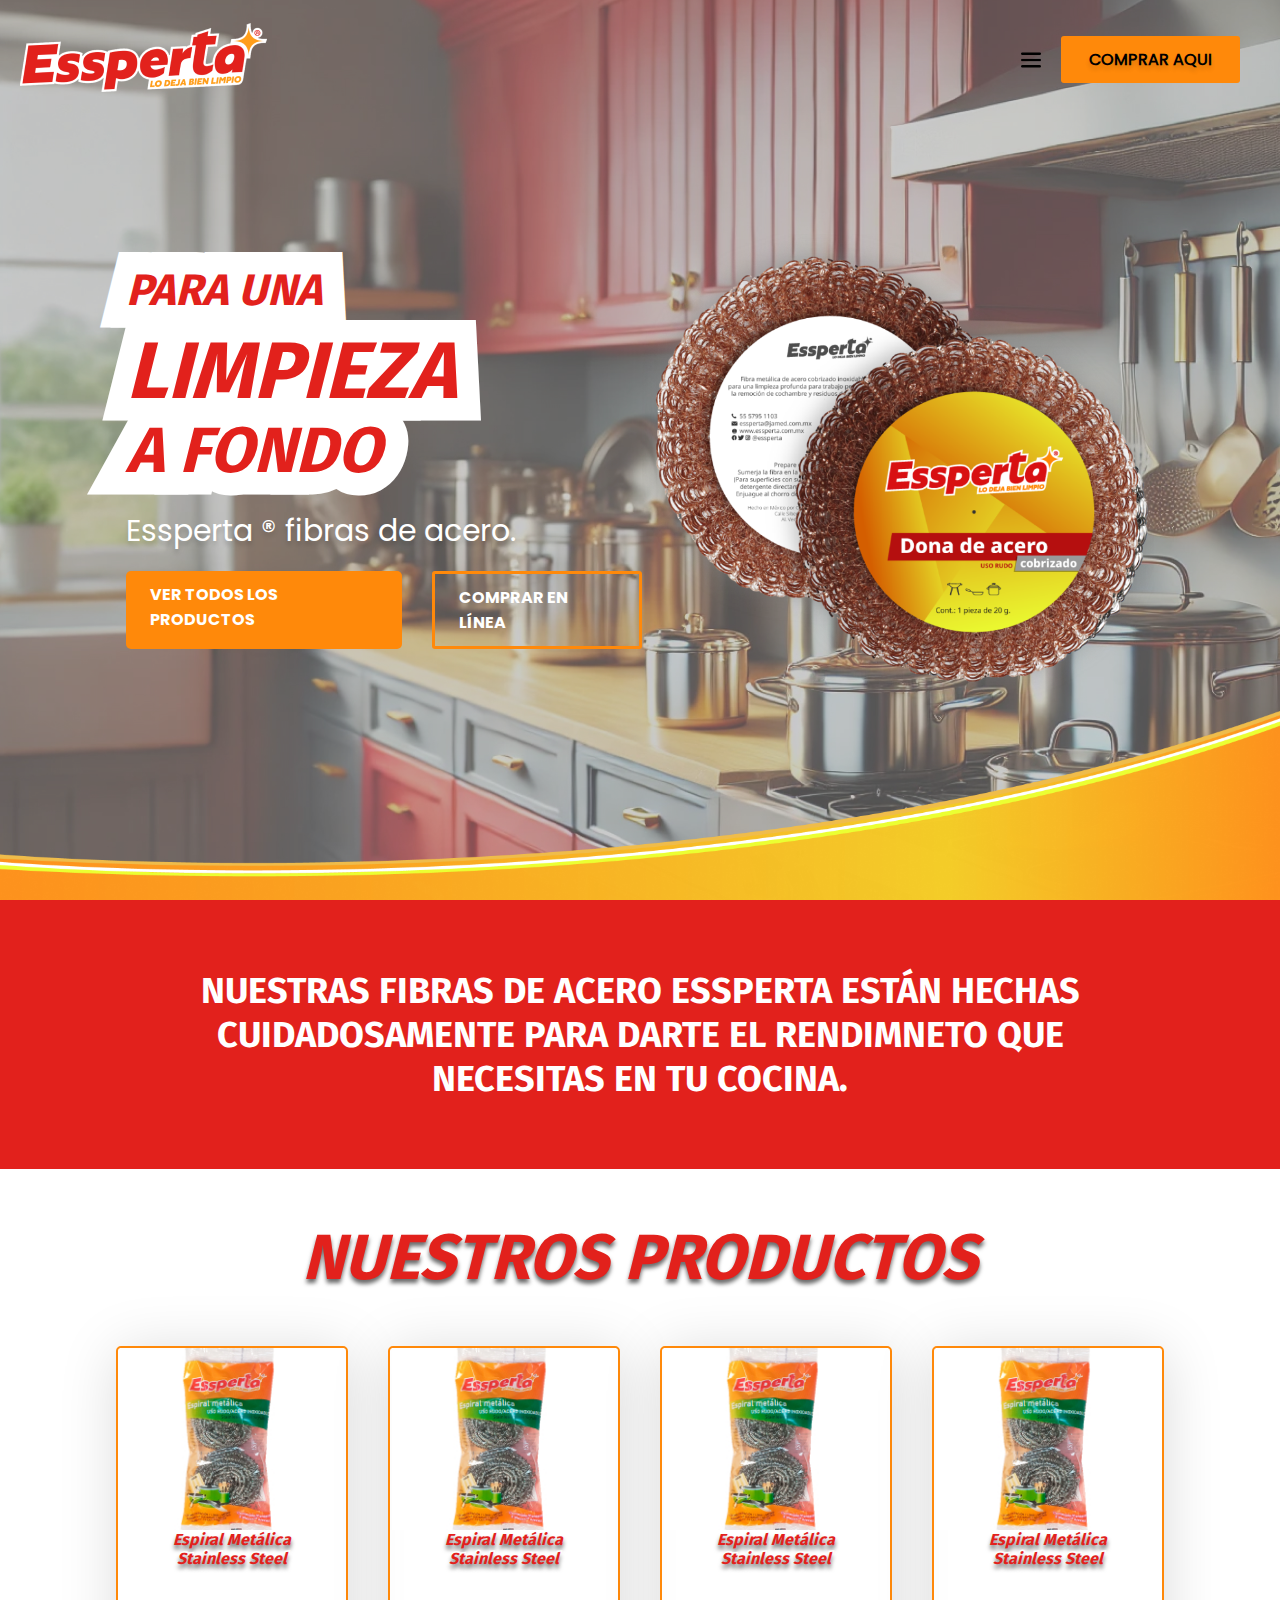
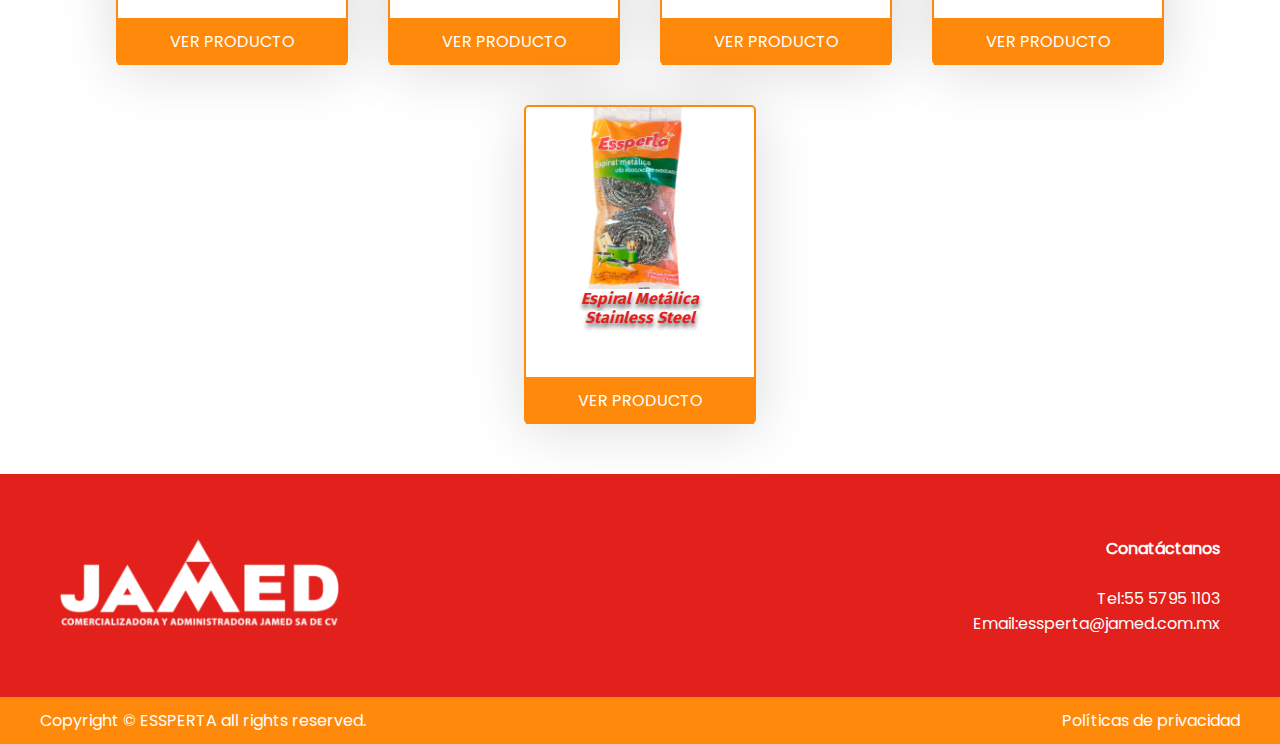
==== commit ebe0e24d: "pagina con nav mejorado" ====
--- a/index.html
+++ b/index.html
@@ -9,20 +9,114 @@
 </head>
 <body>
     <header class=" position-fixed z-2 w-100" id="header">
-        <nav class="d-flex w-100 h-100 z-2">
-            <div class="logo">
-            <img src="imgs/Logo-Essperta.png" alt="Logo">
-            </div>
-            <a class="menu-button" id="menu-button" href="#"> </a>
-            <div class="container-listado m-auto w-100 " id="container-listado">
-                <ul class="listado d-flex w-100 ">
-                    <li class="list-style fw-700"><a href="index.html" class="texto-listado text-decoration rojo">Inicio</a></li>
-                    <li class="list-style fw-700" ><a href="espiral_inox.html" class="texto-listado text-decoration blanco" id="texto-listado">Espiral Inox</a></li>
-                    <li class="list-style fw-700" ><a href="acerro_galvanizado.html" class="texto-listado text-decoration blanco" id="texto-listado">Acero galvnizado</a></li>
-                    <li class="list-style fw-700" ><a href="acerro_cobrizado.html" class="texto-listado text-decoration blanco" id="texto-listado">Acerro Cobrizado</a></li>
-                    <li class="list-style fw-700" ><a href="comprar.html" class="texto-listado text-decoration blanco">comprar aquí</a></li>
+        <div class="contanier-header z-2 d-flex">
+                <a href="index.html">
+                <div class="logo">
+                <img src="imgs/Logo-Essperta.png" alt="Logo">
+                </div>
+                </a>
+            <div class="w-100 h-100 z-2">
+                <div class="h-100 w-100">
+                    <a class="menu-button nav_link w-100 h-100 m-left" id="menu-button"> </a>
+                </div>
+                <span class="overlay-nav w-100" id="overlay-nav"></span>
+                <nav>
+                    <div class="container-listado m-auto w-100 d-flex z-2" id="container-listado">
+                        <ul class="listado d-flex w-100 ">
+                            <li>
+                                <div>
+                                    <a class="menu-button" id="menu-button"> </a>
+                                </div>
+                            </li>
+                            <li class="list-style fw-700"><a href="index.html" class="texto-listado text-decoration rojo">INICIO</a></li>
+                            <li class="list-style fw-700" ><a href="espiral_inox.html" class="texto-listado text-decoration blanco" id="texto-listado">NOSOTROS</a></li>
+                            <li class=" nav_link list-style fw-700 producto-nav">
+                                <a class="dropdown d-flex texto-listado d-flex align-items-center position-relative blanco" id="texto-listado">PRODCUTOS 
+                                    <svg xmlns="http://www.w3.org/2000/svg" width="24" height="24" viewBox="0 0 24 24" style="fill: white;" class="down">
+                                        <path d="M16.293 9.293 12 13.586 7.707 9.293l-1.414 1.414L12 16.414l5.707-5.707z"></path>
+                                    </svg>
+                                    <input type="checkbox" class="menu_check" title="desplegar"/>
+                                    </a> 
+                                    <!-- drop-content -->
+                                    <div class="submenu d-flex position-absolute text-uppercase m-0 white fw-bold">
+                                        <!-- dropdown-sub -->
+                                        <ul class="submenu_list d-flex flex-column">
+                                            <!-- dropdown_li  -->
+                                            <li class="d-flex align-content-center align-items-center">
+                                                <div class="img-producto">
+                                                    <img class="w-100" src="imgs/producto.jpg" alt="">
+                                                </div>
+                                                <span>Espiral de acero inaxidable</span>
+                                            </li>
+                                            <li class="d-flex align-content-center align-items-center">
+                                                <div class="img-producto">
+                                                    <img class="w-100" src="imgs/dona-metalica.webp" alt="">
+                                                </div>
+                                                <span>Dona de acero galvanizado</span>
+                                            </li>
+                                            <li class="d-flex align-content-center align-items-center">
+                                                <div class="img-producto">
+                                                    <img class="w-100" src="imgs/dona-cobrizada.webp" alt="">
+                                                </div>
+                                                <span>Dona de acero cobrizado</span>
+                                            </li>
+                                        </ul>
+                                        <ul class="submenu_list d-flex flex-column">
+                                            <li class="d-flex align-content-center align-items-center">
+                                                <div class="img-producto">
+                                                    <img class="w-100" src="imgs/espiral_acero.webp" alt="">
+                                                </div>
+                                                <span>Yaali Espiral de acero inoxidable</span>
+                                            </li>
+                                            <li class="d-flex align-content-center align-items-center">
+                                                <div class="img-producto">
+                                                    <img class="w-100" src="imgs/espirales-essperta.webp" alt="">
+                                                </div>
+                                                <span>3 Paquetes de 2 piezas Fibra Espiral Metálica</span>
+                                            </li>
+                                        </ul>
+                                    </div>
+                            </li>
+                            <li class="list-style fw-700" ><a href="acerro_cobrizado.html" class="texto-listado text-decoration blanco" id="texto-listado">DISTRIBUIDORES</a></li>
+                            <li class=" nav_link list-style fw-700 producto-nav">
+                                <a class="dropdown d-flex texto-listado d-flex align-items-center position-relative blanco" id="texto-listado">Idioma 
+                                    <svg xmlns="http://www.w3.org/2000/svg" width="24" height="24" viewBox="0 0 24 24" style="fill: white;" class="down">
+                                        <path d="M16.293 9.293 12 13.586 7.707 9.293l-1.414 1.414L12 16.414l5.707-5.707z"></path>
+                                    </svg>
+                                    <input type="checkbox" class="menu_check" title="desplegar"/>
+                                    </a> 
+                                    <!-- drop-content -->
+                                    <div class="submenu d-flex position-absolute text-uppercase m-0 white fw-bold">
+                                        <!-- dropdown-sub -->
+                                        <ul class="submenu_list d-flex flex-column">
+                                            <!-- dropdown_li  -->
+                                            <li class="d-flex align-content-center align-items-center">
+                                                <a href="#"  class="fw-700 texto-listado text-decoration blanco d-flex align-items-center" id="texto-listado">
+                                                <img src="imgs/flag.png" alt="">
+                                                <span>English</span>
+                                            </a>
+                                        </li>
+                                    </ul>
+                                </div>
+                            </li>
+                        </ul>
+                    </div>
+                </nav>
+            </div>
+            <div class="btn-compra">
+                <a class="texto-listado text-decoration blanco fw-700"> COMPRAR AQUI</a>
+            </div>
+            <div class="m-auto">
+                <ul class="english list-style">
+                    <li>
+                        <a href="#"  class="fw-700 texto-listado text-decoration blanco d-flex align-items-center" id="texto-listado">
+                            <img src="imgs/flag.png" alt="">
+                            <span>English</span>
+                        </a>
+                    </li>
                 </ul>
             </div>
+        </div>
         </nav>
     </header>
 
--- a/css/style.css
+++ b/css/style.css
@@ -139,27 +139,70 @@
 .w-100{
     width: 100%;
 }
-
+.w-auto{
+    width: auto;
+}
 /* margins */
 .m-auto{
     margin: auto;
 }
-
+.m-left{
+    margin-left: auto;
+}
+.m-right{
+    margin-right: auto;
+}
+
+/* flex-dirrections  */
+.flex-column{
+    flex-direction: column;
+}
+.flex-wrap{
+    flex-wrap: wrap;
+}
+
+/* gaps  */
+.gap-30{
+    gap: 30px;
+}
+.gap-15{
+    gap: 15px;
+}
+.gap-12{
+    gap: 12px;
+}
+.gap-4{
+    gap: 4px;
+}
+
+/* flex */
+.flex-1{
+    flex: 1;
+}
+/* alings  */
+.align-items-center{
+    align-items: center;
+}
+.align-content-center{
+    align-content: center;
+}
 /*  menu  */
-header{
-    max-height: 108px;
-    height: 100vh;
-}
-
-nav{
-    max-width: 1720px;
+.contanier-header{
+    max-width: 1640px;
+    width: 100%;
     margin: auto;
-}
-
+    height: 100%;
+    align-items: center;
+    justify-content: space-between;
+    gap: 20px;
+    padding: 20px;
+}
+#menu-button{
+    max-height: 20px;
+    width: 20px;
+    height: 20px;
+}
 .menu-button{
-    position: absolute;
-    width: 40px;
-    height: 40px;
     top: 15px;
     right: 50px;
     display: none;
@@ -169,11 +212,6 @@
     background-repeat: no-repeat;
 }
 
-
-.container-listado{
-    position: relative;
-}
-
 .listado{
     margin-left: auto;
     margin-right: 10px;
@@ -185,7 +223,12 @@
     line-height: 24px;
     text-shadow: 0px 4px 4px #00000025;
 }
-.listado>li:first-child a{
+.listado> li:first-child{
+    display: none;
+    padding: 15px;
+}
+
+.listado>li:nth-child(2) a{
     line-height: 24px;
     fill: var(--rojo);
     -webkit-text-stroke: 3px var(--blanco);
@@ -193,12 +236,103 @@
     text-shadow: 0px 4px 10px #FFFFFF25;
 }
 
-.listado>li:last-child a{
-    max-width: 174px;
+.listado> li:last-child{
+    display: none;
+}
+
+/* listado prodcutos  */
+/* box-check  */
+
+.menu_check{
+    right: 0;
+    left: 0;
+    opacity: 0;
+    position: absolute;
+    width: 100%;
+    height:20px;
+    cursor: pointer;
+}
+.nav_link{
+    --display-sub:none;
+}
+/*verifica el checkbox y cambia la variable a grid*/
+.nav_link:has(:checked){
+--display-sub: flex;
+--rotate: 180deg;
+    transition: 5s all ease-in;
+
+}
+.dropdown{
+    width: fit-content;
+    margin: auto;
+}
+/* grio de la fecha  */
+.down{
+    transform: rotate( var(--rotate));
+    transition:  .3s transform ease-in-out;
+}
+
+/* estilo del contenedor submenu  */
+.submenu{
+    margin-top: 15px;
+    display: var(--display-sub); 
+    width: fit-content;
+    padding: 10px;
+    border-radius: 5px;
+    background-color: #ffffff;
+    box-shadow: #51515185;
+}
+.submenu_list{
+    list-style: none;
+}
+.submenu_list li{
+    font-size: 14px;
+    margin-bottom: 15px;
+    text-shadow: 0px 4px 10px #00000025;
+}
+.img-producto{
+    width: 80px;
+    height: auto;
+    margin-right: 5px;
+}
+
+.btn-compra{
+    text-align: center;
+    max-width: 179px;
+    width: 100%;
     background-color: var(--naranja);
     padding: 11px 24px 11px 24px;
-    border-radius: 5px;
+    border-radius: 3px;
     text-shadow: 0px 4px 4px #00000025;
+}
+
+.english{
+    align-items: center;
+    align-content: center;
+    text-align: center;
+    margin:  16px 0px 16px 0px;
+    padding-left: 40px ;
+}
+
+.english a{
+    text-decoration: none;
+    color: #FFFFFF;
+}
+.english img{
+    width: auto;
+    height: 11px;
+}
+.english span{
+    margin-left: 5px;
+}
+/* overlay-nav */
+.overlay-nav{
+    background-color: #99999985;
+    top: 0;
+    left: -170%;
+    bottom: 0;
+    position: fixed;
+    z-index: 1;
 }
 
 /* overlay del one-shoot */
@@ -447,47 +581,144 @@
 }
 
 @media(max-width: 1314px){
+    .texto-listado{
+        margin: 0;
+        text-align: start;
+        color: #000000;
+    }
+    .img-producto{
+        display: none;
+    }
     .menu-button{
+        z-index: 10;
+        position: relative;
+        top: 0;
+        left: 0;
+        right: 0;
+        bottom: 0;
         display: block;
     }
     .container-listado{
+        top: 0;
         margin: auto;
         position: absolute;
         height: 100vh;
-        width: 300px;
-        right: -170%;
-        /* left: 60%; */
-        background-color: #ff000085;
+        width: 400px;
+        left: -170%;
+        background-color: #ffffff;
         transition: all 0.5s ease-in;
     }
     .mostrar{
     transition: all 0.5s ease-in;
-    right: 0%;
+    left: 0%;
     }
     .xcambio{
-    transition: all 0.6s ease-in;
-    transform: rotate(180deg);
+    transition: all 0.3s ease-in;
+    animation: cambio .3 ease-in-out;
     background-image: url('../imgs/x.png');
     }
+    @keyframes cambio {
+        for{
+           transform:scale(1);
+        }
+        to{
+            transform:scale(0);
+        }
+    }
+
+    .english{
+        display: none;
+    }
     .listado{
+        gap: 0;
+        align-items: start;
         max-width: 100%;
-        width: fit-content;
-        margin: auto;
         position: absolute;
-        padding-top: 60px;
+        padding-top: 40px;
         top: 0;
         left: 0;
         right: 0;
         text-align: center;
         flex-direction: column;
     }
+    .listado li{
+        width: 100%;
+        display: flex;
+        justify-content: space-between;
+    }
+    .listado li a{
+        border-top:solid .6px rgb(238, 238, 238) ;
+        text-align: left;
+        font-weight: 500;
+        line-height: 14px;
+        padding: 20px;
+        font-size: 14px;
+        width: 100%;
+        text-shadow: 0px 4px 10px #00000025;
+    }
+    #texto-listado{
+        color: black !important;
+    }
     .texto-listado{
         width: fit-content;
     }
-    .listado>li:first-child a{
-        color: var(--blanco);
-        -webkit-text-stroke: 1px #020202;
+
+    .listado> li:first-child {
+        justify-content: end;
+        display: flex;
+    }
+    .listado> li:last-child{
+        display: flex;
+    }
+
+    .listado>li:nth-child(2) a{
+        color: var(--rojo);
+        paint-order:  stroke fill;
+        -webkit-text-stroke: 1px #ffffff;
         box-shadow: 0px 4px 4px 0px #FFFFFF25;
+    }
+
+    /* Style submenu */
+.submenu {
+    width: 100%;
+    padding: 0px;
+    flex-direction: column;
+    overflow: hidden;
+    position: relative;
+    transition:.3s;
+    align-items: center;
+}
+.nav_link{
+    flex-direction: column;
+}
+
+    .submenu_list{
+        position: relative;
+        width: 100%;
+    align-items: start;
+        position: relative;
+    }
+    .submenu_list li{
+        text-align: start;
+    border-top:solid .6px rgb(238, 238, 238) ;
+    }
+    .submenu_list li span{
+        width: 100%;
+        font-weight: 50;
+        padding: 12px 30px 12px 30px;
+        font-size: 14px;
+        line-height: 14px;
+    }
+    /* en enlaces de submenus  */
+    .dropdown{
+        justify-content: space-between;
+        color: black;
+        margin: 0;
+        width: 100%;
+        text-align: start;
+    }
+    .down{
+        fill: #000000 !important;
     }
 
     /* one-shoot */
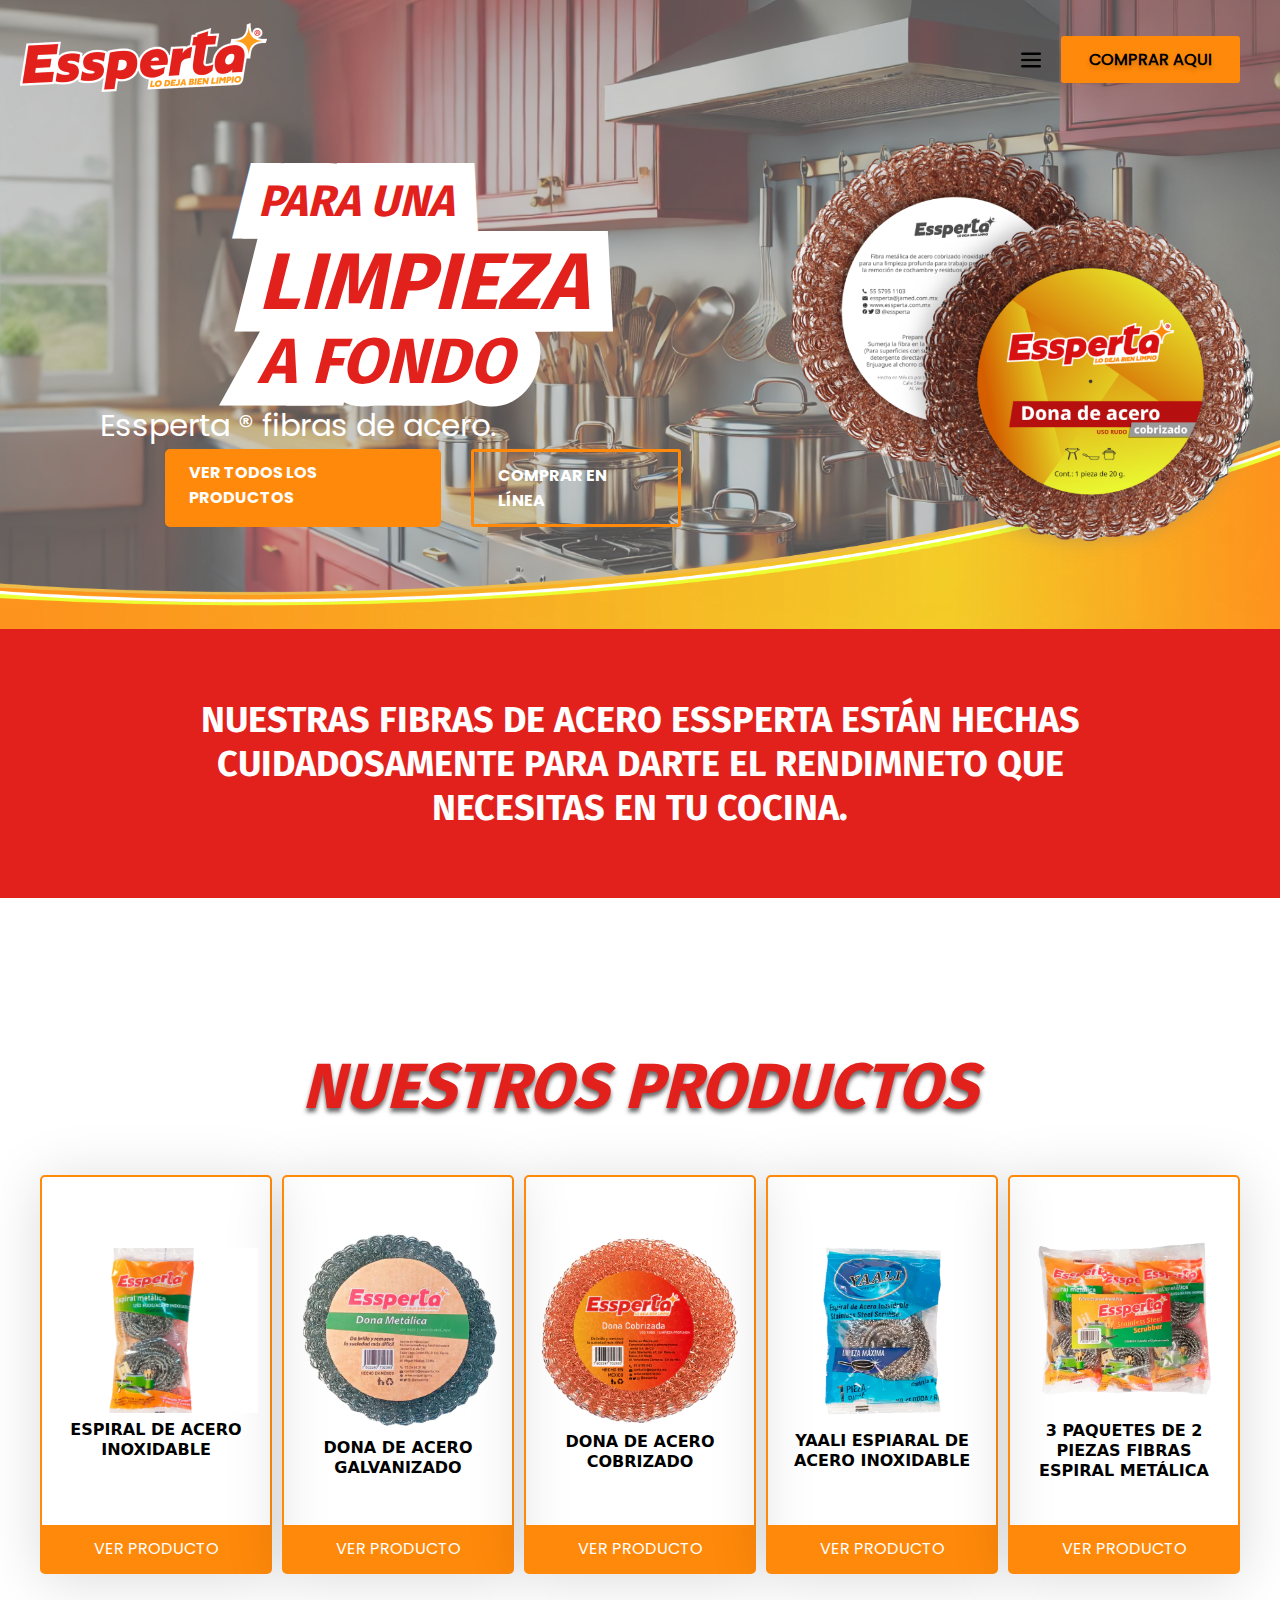
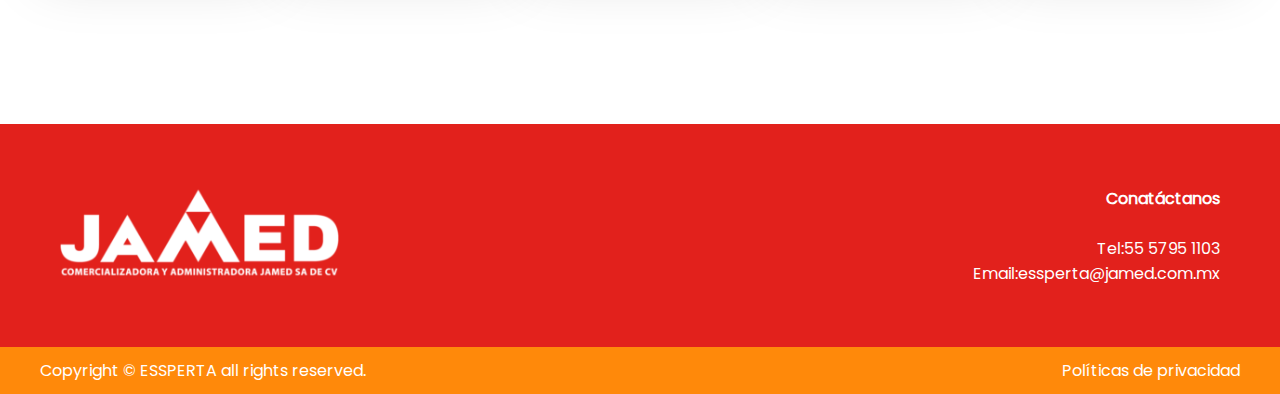
==== commit 8801c8b9: "pagina inicial lista responsiva" ====
--- a/index.html
+++ b/index.html
@@ -8,7 +8,7 @@
     <title>Limpieza A Fondo</title>
 </head>
 <body>
-    <header class=" position-fixed z-2 w-100" id="header">
+    <header class=" position-fixed z-3 w-100" id="header">
         <div class="contanier-header z-2 d-flex">
                 <a href="index.html">
                 <div class="logo">
@@ -121,30 +121,38 @@
     </header>
 
     <!-- seccion one-shoot  -->
+    <main>
+        <div class="one-shoot w-100 position-relative">
+            <div class="overlay position-absolute h-100 w-100 ">
+            </div>
+                <div class="m-auto container-shoot h-100 ">
+                    <div class="d-flex h-100 m-auto conatainer-elementos">
+                        <div class="text-shoot rojo  w-100 ">
+                            <div class="letras-shoot">
+                            <p class=" fs-3 fw-800">PARA UNA</p>
+                            <p class=" fs-1 fw-800">LIMPIEZA </p>
+                            <p class=" fs-1 fw-800"> A FONDO</p>
+                            </div>
+                            <p class="blanco fs-3 poppins-regular">Essperta &#174 fibras de acero.</p>
 
-    <main>
-        <div class="one-shoot h-100 w-100">
-            <div class="overlay position-absolute h-100 w-100 ">
-            </div>
-            <div class="container-shoot d-flex h-100">
-                <div class="text-shoot rojo ">
-                    <p class=" fs-3 fw-800">PARA UNA</p>
-                    <p class=" fs-1 fw-800">LIMPIEZA </p>
-                    <p class=" fs-1 fw-800"> A FONDO</p>
-                    <p class="blanco fs-3 poppins-regular">Essperta &#174 fibras de acero.</p>
-                    <!-- botones -->
-                    <div class="conatainer-buttons d-flex">
-                        <a href="#" class="blanco text-decoration">
-                            VER TODOS LOS PRODUCTOS
-                        </a>
-                        <a href="#" class="blanco text-decoration">
-                            COMPRAR EN LÍNEA
-                        </a>
-                    </div>
-                </div>
-            <img src="imgs/dona-de-acero.png" alt="">
-            </div>
-            <img class="linea position-absolute w-100" src="imgs/linea-curva.png" alt="">
+                            <!-- botones -->
+                            <div class="conatainer-buttons d-flex">
+                                <a href="#" class="blanco text-decoration">
+                                    VER TODOS LOS PRODUCTOS
+                                </a>
+                                <a href="#" class="blanco text-decoration">
+                                    COMPRAR EN LÍNEA
+                                </a>
+                            </div>
+                        </div>
+                        <div class="z-2">
+                            <img class="position-relative w-100" src="imgs/dona-de-acero.png" alt="">
+                        </div>
+                    </div>
+                </div>
+                <div class="position-relative">
+                    <img class="linea position-absolute w-100" src="imgs/linea-curva.png" alt="">
+                </div>
         </div>
     </main>
 
@@ -163,35 +171,70 @@
     <div class="container-productos d-flex">
         <div class="container-tamano-productos">
             <p class="rojo text-center fs-2">NUESTROS PRODUCTOS</p>
-            <div class="productos d-flex">
-                <article class="d-flex"><img src="imgs/producto.jpg" alt="">
-                    <p>Espiral Metálica <br> Stainless Steel</p>
+            <div class="productos d-grid">
+                <article class="d-flex gap-20">
+                    <div class="d-flex my-30 flex-column h-100 justify-content-between">
+                    <a class="d-flex m-auto position-relative text-decoration-none flex-column text-center px-10 link-productos" href="paginas/profducto_1.html">
+                        <div class="m-left m-right">
+                            <img src="imgs/producto.jpg" alt="">
+                        </div>
+                    <p class="mb-25 text-center fw-700">ESPIRAL DE ACERO INOXIDABLE</p>
+                    </a>
                     <div class="boton-producto">
                         <a href="#">VER PRODUCTO</a>
                     </div>
-                </article>
-                <article class="d-flex"><img src="imgs/producto.jpg" alt="">
-                    <p>Espiral Metálica <br> Stainless Steel</p> 
+                    </div>
+                </article>
+                <article class="d-flex gap-20">
+                    <div class="d-flex my-30 flex-column h-100 justify-content-between">
+                    <a class="d-flex m-auto position-relative text-decoration-none flex-column text-center px-10 link-productos" href="paginas/profducto_2.html">
+                        <div class="m-left m-right">
+                            <img src="imgs/dona-metalica.webp" alt="">
+                        </div>
+                    <p class="mb-25 text-center fw-700">DONA DE ACERO GALVANIZADO</p>
+                    </a>
+                    <div class="boton-producto">
+                        <a href="paginas/profducto_2.html">VER PRODUCTO</a>
+                    </div>
+                    </div>
+                </article>
+                <article class="d-flex gap-20">
+                    <div class="d-flex my-30 flex-column h-100 justify-content-between">
+                    <a class="d-flex m-auto position-relative text-decoration-none flex-column text-center px-10 link-productos" href="paginas/profducto_3.html">
+                        <div class="m-left m-right">
+                            <img src="imgs/dona-cobrizada.webp" alt="">
+                        </div>
+                    <p class="mb-25 text-center fw-700">DONA DE ACERO COBRIZADO</p>
+                    </a>
+                    <div class="boton-producto">
+                        <a href="paginas/profducto_3.html">VER PRODUCTO</a>
+                    </div>
+                    </div>
+                </article>
+                <article class="d-flex gap-20">
+                    <div class="d-flex my-30 flex-column h-100 justify-content-between">
+                    <a class="d-flex m-auto position-relative text-decoration-none flex-column text-center px-10 link-productos" href="paginas/profducto_4.html">
+                        <div class="m-left m-right">
+                            <img src="imgs/espiral_acero.webp" alt="">
+                        </div>
+                    <p class="mb-25 text-center fw-700">YAALI ESPIARAL DE ACERO INOXIDABLE</p>
+                    </a>
+                    <div class="boton-producto">
+                        <a href="paginas/profducto_4.html">VER PRODUCTO</a>
+                    </div>
+                    </div>
+                </article>
+                <article class="d-flex gap-20">
+                    <div class="d-flex my-30 flex-column h-100 justify-content-between">
+                    <a class="d-flex m-auto position-relative text-decoration-none flex-column text-center px-10 link-productos" href="paginas/profducto_5.html">
+                        <div class="m-left m-right">
+                            <img src="imgs/espirales-essperta.webp" alt="">
+                        </div>
+                    <p class="mb-25 text-center fw-700">3 PAQUETES DE 2 PIEZAS FIBRAS ESPIRAL METÁLICA</p>
+                    </a>
                     <div class="boton-producto">
                         <a href="#">VER PRODUCTO</a>
                     </div>
-                </article>
-                <article class="d-flex"><img src="imgs/producto.jpg" alt="">
-                    <p>Espiral Metálica <br> Stainless Steel</p>
-                    <div class="boton-producto">
-                        <a href="#">VER PRODUCTO</a>
-                    </div>
-                </article>
-                <article class="d-flex"><img src="imgs/producto.jpg" alt="">
-                    <p>Espiral Metálica <br> Stainless Steel</p>
-                    <div class="boton-producto">
-                        <a href="#">VER PRODUCTO</a>
-                    </div>
-                </article>
-                <article class="d-flex"><img src="imgs/producto.jpg" alt="">
-                    <p>Espiral Metálica <br> Stainless Steel</p> 
-                    <div class="boton-producto">
-                        <a href="#">VER PRODUCTO</a>
                     </div>
                 </article>
             </div>
--- a/css/style.css
+++ b/css/style.css
@@ -72,6 +72,9 @@
 .d-flex{
     display: flex;
 }
+.d-grid{
+    display: grid;
+}
 
 /* positions */
 .position-relative{
@@ -93,6 +96,9 @@
 .z-2{
     z-index: 2;
 }
+.z-3{
+    z-index: 3;
+}
 /* justifys content */
 .justify-content-around{
     justify-content: space-around;
@@ -111,6 +117,11 @@
     text-align: center;
 }
 
+/* text-decoration  */
+.text-decoration-none{
+    text-decoration: none;
+}
+
 /* colores */
 .blanco{
     color: var(--blanco);
@@ -135,6 +146,9 @@
 .h-100{
     height: 100%;
 }
+.h-auto{
+    height: auto;
+}
 /* widths */
 .w-100{
     width: 100%;
@@ -153,6 +167,20 @@
     margin-right: auto;
 }
 
+.mb-25{
+    margin-bottom: 25px;
+}
+
+.my-30{
+    margin-top: 30px;
+}
+
+/* paddings  */
+.px-10{
+    padding-right: 10px;
+    padding-left: 10px;
+}
+
 /* flex-dirrections  */
 .flex-column{
     flex-direction: column;
@@ -165,6 +193,9 @@
 .gap-30{
     gap: 30px;
 }
+.gap-20{
+    gap: 20px;
+}
 .gap-15{
     gap: 15px;
 }
@@ -186,6 +217,22 @@
 .align-content-center{
     align-content: center;
 }
+/* justifys-content */
+.justify-content-center{
+    justify-content: center;
+}
+.justify-content-between{
+    justify-content: space-between;
+}
+.justify-content-start{
+    justify-content: start;
+}
+.justify-content-end{
+    justify-content: end;
+}
+
+
+
 /*  menu  */
 .contanier-header{
     max-width: 1640px;
@@ -346,26 +393,37 @@
 /* one shoot */
 .one-shoot{
     background-image: url('../imgs/one-shoot-fondo.jpg');
-    max-height: 970px;
+    background-size: cover;
     max-width: 1943px;
-    height: 100vh;
-}
-
-.container-shoot{
-    justify-content: center;
-    align-items: center;
-    flex-wrap: wrap;
-    margin: auto;
-    gap: 60px;
+    height: 100%;
+}
+
+.conatainer-elementos{
+    width: fit-content;
+    padding: 120px 20px 60px 20px;
+    align-items: center;
+    column-gap: 32px;
+    columns: 2;
 }
 
 .text-shoot{
+    margin-left: 80px;
+    text-align: left;
+    justify-content: start;
+    align-items: start;
     z-index: 1;
     max-width: 646px;
     text-align: start;
 }
 
-.text-shoot p:nth-child(1){
+.text-letras{
+    width: fit-content;
+    margin: auto;
+    text-align: start;
+}
+
+.letras-shoot p:nth-child(1){
+    width: fit-content;
     font-family: 'Fira Sans Bold';
     line-height: 70px ;
     font-style: italic;
@@ -373,7 +431,8 @@
     -webkit-text-stroke: 45px #fff;
     paint-order: stroke fill;
 }
-.text-shoot p:nth-child(2){
+.letras-shoot p:nth-child(2){
+    width: fit-content;
     font-family: 'Fira Sans Bold';
     font-style: italic;
     line-height: 88px;
@@ -381,7 +440,8 @@
     -webkit-text-stroke: 45px #fff;
     paint-order: stroke fill;
 }
-.text-shoot p:nth-child(3){
+.letras-shoot p:nth-child(3){
+    width: fit-content;
     font-family: 'Fira Sans Bold';
     line-height: 110px;
     font-style: italic;
@@ -396,6 +456,7 @@
 
 /* botones */
 .conatainer-buttons{
+    flex-wrap: wrap;
     gap:30px;
 }
 .conatainer-buttons a:first-child{
@@ -416,14 +477,8 @@
     padding: 11px 24px 11px 24px;
 }
 
-.container-shoot img{
-    margin-top: 3%;
-    z-index: 1;
-    height: auto;
-}
 
 .linea{
-    /* top: 68%; */
     bottom: 0%;
 }
 
@@ -445,6 +500,7 @@
 
 /* container productos */
 .container-productos{
+    padding: 100px 20px 100px 20px;
     max-height: 820px;
     height: 100vh;
     flex-direction: column;
@@ -457,7 +513,7 @@
     margin: auto;
 
 }
-.container-productos p{
+.container-tamano-productos>p{
     font-weight: 800;
     font-style: italic;
     color: var(--rojo);
@@ -471,6 +527,7 @@
 }
 
 .productos{
+    grid-template-columns: repeat(5, 1fr);
     align-content: center;
     justify-content: center;
     align-items: center;
@@ -485,28 +542,27 @@
     max-width: 232px;
     max-height: 399px;
     flex-direction: column;
-    -webkit-text-fill-color: var(--blanco);
     border: solid 2px #FF890A;
     border-radius: 5px;
     box-shadow: 1px 5px 58px 0px #00000025;
+}
+.productos article p{
+    font-family: system-ui, -apple-system, "Segoe UI", Roboto, Helvetica, Arial, sans-serif, "Apple Color Emoji", "Segoe UI Emoji";
+    color: black;
+    cursor: pointer;
+    line-height: 20px;
 }
 
 .productos article img{
     margin: auto;
     padding: 0px 2px 0px 2px;
     width: 100%;
-}
-.productos article p{
-    text-align: center;
-    color: #FFFFFF;
-    font-family: 'Fira Sans Bold';
 }
 .boton-producto{
     background-color: var(--naranja);
     text-align: center;
     width: 100%;
     max-height: 47px;
-    height: 100vh;
     padding: 11px 24px 11px 24px;
 }
 .boton-producto a{
@@ -556,28 +612,6 @@
     height: 100vh;
     margin: auto;
     justify-content: space-between;
-}
-
-
-@media(max-width:1456px){
-
-    .container-shoot {
-    gap: 0;
-    }
-
-    .container-shoot img{
-        width: 40%;
-    }
-
-    .text-shoot{
-        font-size: 20px;
-    }
-
-     /* botones  */
-     .conatainer-buttons a{
-        font-size: 16px;
-    }
-
 }
 
 @media(max-width: 1314px){
@@ -667,8 +701,9 @@
         justify-content: end;
         display: flex;
     }
-    .listado> li:last-child{
+    .listado> li:last-child {
         display: flex;
+        color: var(--rojo);
     }
 
     .listado>li:nth-child(2) a{
@@ -722,16 +757,16 @@
     }
 
     /* one-shoot */
-    .text-shoot p:nth-child(1){
+    .letras-shoot p:nth-child(1){
         font-size: 44px;
         line-height: 80px;
     }
 
-    .text-shoot p:nth-child(2){
+    .letras-shoot p:nth-child(2){
         font-size: 80px;
         line-height: 80px;
     }
-    .text-shoot p:nth-child(3){
+    .letras-shoot p:nth-child(3){
         font-size: 64px;
         line-height: 80px;
     }
@@ -740,16 +775,14 @@
         line-height: 80px;
     }
 
+    .letras-shoot{
+        margin: auto;
+        width: fit-content;
+    }
+    .conatainer-buttons{
+        justify-content: center;
+    }
     /* productos  */
-
-    .productos{
-        gap: 40px;
-    }
-
-    .productos article{
-        max-width: 232px;
-        max-height: 319px;
-    }
     .container-productos{
         max-height: max-content;
         height: fit-content;
@@ -766,31 +799,14 @@
 
 }
 
-@media(max-width: 845px){
-    .container-shoot{
-        padding-top: 12%;
+@media(max-width: 1050px){
+    .conatainer-elementos{
+        margin: auto;
+        flex-direction: column;
     }
     .text-shoot{
+        text-align: center;
         margin: auto;
-    }
-    .text-shoot p:nth-child(1){
-        font-size: 40px;
-        line-height: 50px ;
-        -webkit-text-stroke: 25px #fff;
-    }
-    .text-shoot p:nth-child(2){
-        font-size: 60px;
-        line-height: 50px ;
-        -webkit-text-stroke: 25px #fff;
-    }
-    .text-shoot p:nth-child(3){
-        font-size: 40px;
-        line-height: 50px ;
-        -webkit-text-stroke: 25px #fff;
-    }
-    .text-shoot p:nth-child(4){
-        text-shadow: 0px 4px 4px #00000025;
-        line-height: 80px;
     }
     .conatainer-buttons a:first-child{
         font-size: 16px;
@@ -799,16 +815,31 @@
     
     .conatainer-buttons a:last-child{
         font-size: 16px;
-
-    }
-    .container-shoot img{
-        padding-top: 1%;
-        margin: auto;
-        width: 34%;
-    }
+    }
+
     .container-rojo p{
         font-size: 34px;
     }
+    .btn-compra{
+        display: none;
+    }
+    .productos{
+        grid-template-columns: repeat(1, 1fr);
+    }
+    .productos article{
+        max-width: 100%;
+    }
+    .productos article img{
+        height: 188px;
+        margin: auto;
+        max-width: 236px;
+    }
+
+    .link-productos{
+        text-decoration: none;
+        max-width: 100%;
+    }
+
 }
 @media(max-width: 544px){
     .text-shoot{
@@ -818,23 +849,11 @@
         font-size: 23px;
         line-height: 60px;
     }
-.conatainer-buttons a:first-child{
-    text-align: center;
-    font-size: 14px;
-    padding: 8px 4px 8px 4px;
-}
-.conatainer-buttons a:last-child{
-    text-align: center;
-    font-size: 14px;
-    padding: 8px 4px 8px 4px;
-}
+
 .one-shoot{
     background-size: cover;
 }
 
-.container-shoot img{
-    width: 50%;
-}
 
 .container-rojo p{
     font-size: 24px;
@@ -847,7 +866,6 @@
     margin: auto;
     font-size: 18px;
 }
-
 
 }
 @media(max-width: 399px){
@@ -866,9 +884,24 @@
     padding-top: 25%;
 }
 
-.container-shoot img{
-    background-size: contain;
-}
+.letras-shoot p:nth-child(1){
+    font-size: 44px;
+    line-height: 80px;
+}
+
+.letras-shoot p:nth-child(2){
+    font-size: 60px;
+    line-height: 60px;
+}
+.letras-shoot p:nth-child(3){
+    font-size: 44px;
+    line-height: 60px;
+}
+.text-shoot p:nth-child(4){
+    font-size: 20px;
+    line-height: 60px;
+}
+
 footer{
     margin-top: 50px;
     
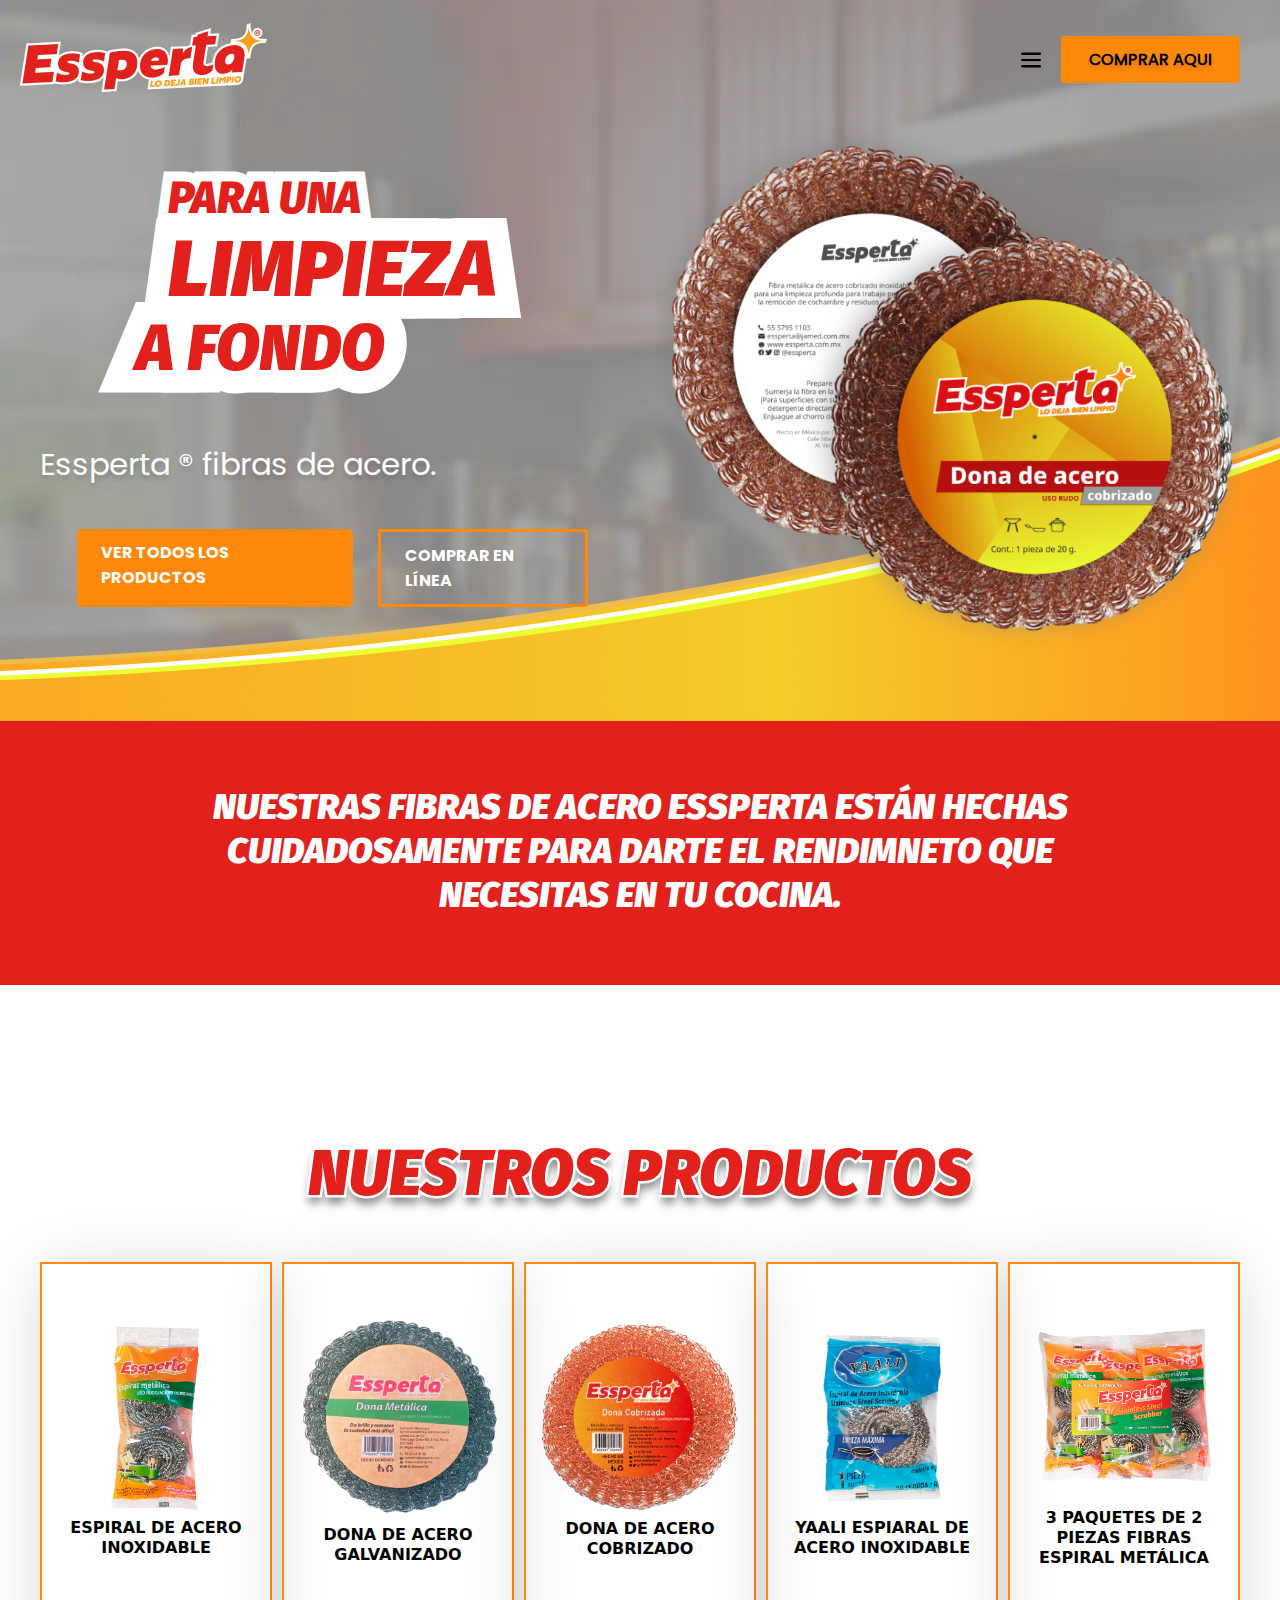
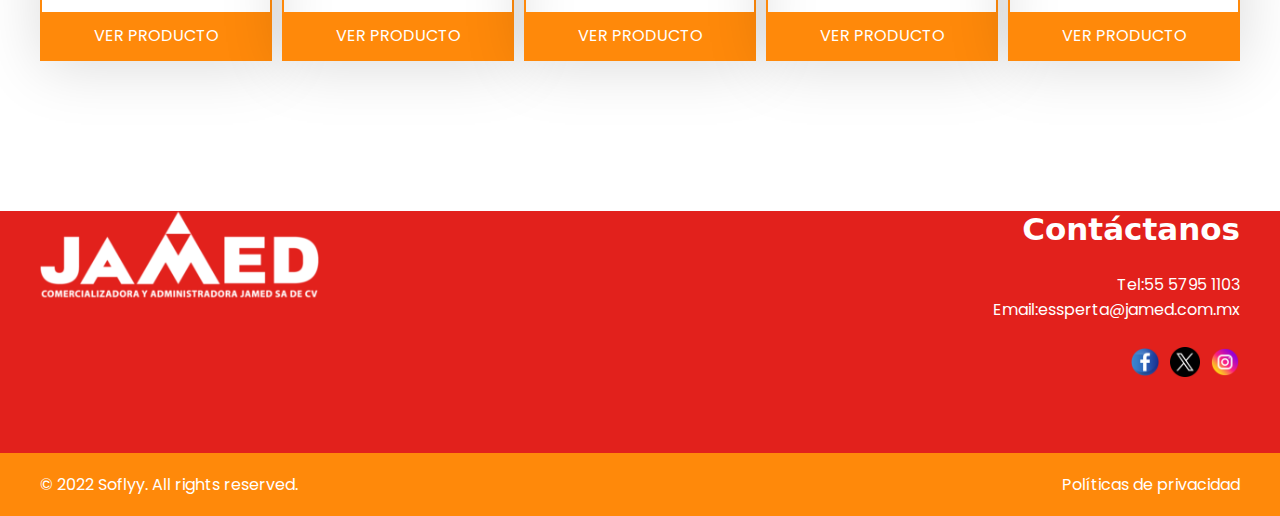
==== commit 698c488f: "pagina completa" ====
--- a/index.html
+++ b/index.html
@@ -5,10 +5,11 @@
     <script src="js/funciones.js"></script>
     <meta charset="UTF-8">
     <meta name="viewport" content="width=device-width, initial-scale=1.0">
-    <title>Limpieza A Fondo</title>
+    <link rel="shortcut icon" href="imgs/icono.webp" type="image/x-icon">
+    <title>Inicio - Essperta</title>
 </head>
 <body>
-    <header class=" position-fixed z-3 w-100" id="header">
+<header class=" position-fixed z-3 w-100" id="header">
         <div class="contanier-header z-2 d-flex">
                 <a href="index.html">
                 <div class="logo">
@@ -29,7 +30,7 @@
                                 </div>
                             </li>
                             <li class="list-style fw-700"><a href="index.html" class="texto-listado text-decoration rojo">INICIO</a></li>
-                            <li class="list-style fw-700" ><a href="espiral_inox.html" class="texto-listado text-decoration blanco" id="texto-listado">NOSOTROS</a></li>
+                            <li class="list-style fw-700" ><a href="paginas/nosotros.html" class="texto-listado text-decoration blanco" id="texto-listado">NOSOTROS</a></li>
                             <li class=" nav_link list-style fw-700 producto-nav">
                                 <a class="dropdown d-flex texto-listado d-flex align-items-center position-relative blanco" id="texto-listado">PRODCUTOS 
                                     <svg xmlns="http://www.w3.org/2000/svg" width="24" height="24" viewBox="0 0 24 24" style="fill: white;" class="down">
@@ -43,41 +44,51 @@
                                         <ul class="submenu_list d-flex flex-column">
                                             <!-- dropdown_li  -->
                                             <li class="d-flex align-content-center align-items-center">
-                                                <div class="img-producto">
-                                                    <img class="w-100" src="imgs/producto.jpg" alt="">
-                                                </div>
-                                                <span>Espiral de acero inaxidable</span>
-                                            </li>
-                                            <li class="d-flex align-content-center align-items-center">
-                                                <div class="img-producto">
-                                                    <img class="w-100" src="imgs/dona-metalica.webp" alt="">
-                                                </div>
-                                                <span>Dona de acero galvanizado</span>
-                                            </li>
-                                            <li class="d-flex align-content-center align-items-center">
-                                                <div class="img-producto">
-                                                    <img class="w-100" src="imgs/dona-cobrizada.webp" alt="">
-                                                </div>
-                                                <span>Dona de acero cobrizado</span>
+                                                <a href="paginas/producto_1.html" class="text-decoration-none d-flex align-items-center negro">
+                                                    <div class="img-producto">
+                                                        <img class="w-100" src="imgs/producto.jpg" alt="">
+                                                    </div>
+                                                    <span>Espiral de acero inaxidable</span>
+                                                </a>
+                                            </li>
+                                            <li class="d-flex align-content-center align-items-center">
+                                                <a href="paginas/producto_2.html" class="text-decoration-none d-flex align-items-center negro">
+                                                    <div class="img-producto">
+                                                        <img class="w-100" src="imgs/dona-metalica.webp" alt="">
+                                                    </div>
+                                                    <span>Dona de acero galvanizado</span>
+                                                </a>
+                                            </li>
+                                            <li class="d-flex align-content-center align-items-center">
+                                                <a href="paginas/producto_3.html" class="text-decoration-none d-flex align-items-center negro">
+                                                    <div class="img-producto">
+                                                        <img class="w-100" src="imgs/dona-cobrizada.webp" alt="">
+                                                    </div>
+                                                    <span>Dona de acero cobrizado</span>
+                                                </a>
                                             </li>
                                         </ul>
                                         <ul class="submenu_list d-flex flex-column">
                                             <li class="d-flex align-content-center align-items-center">
-                                                <div class="img-producto">
-                                                    <img class="w-100" src="imgs/espiral_acero.webp" alt="">
-                                                </div>
-                                                <span>Yaali Espiral de acero inoxidable</span>
-                                            </li>
-                                            <li class="d-flex align-content-center align-items-center">
-                                                <div class="img-producto">
-                                                    <img class="w-100" src="imgs/espirales-essperta.webp" alt="">
-                                                </div>
-                                                <span>3 Paquetes de 2 piezas Fibra Espiral Metálica</span>
+                                                <a href="paginas/producto_4.html" class="text-decoration-none d-flex align-items-center negro">
+                                                    <div class="img-producto">
+                                                        <img class="w-100" src="imgs/espiral_acero.webp" alt="">
+                                                    </div>
+                                                    <span>Yaali Espiral de acero inoxidable</span>
+                                                </a>
+                                            </li>
+                                            <li class="d-flex align-content-center align-items-center">
+                                                <a href="paginas/producto_5.html" class="text-decoration-none d-flex align-items-center negro">
+                                                    <div class="img-producto">
+                                                        <img class="w-100" src="imgs/espirales-essperta.webp" alt="">
+                                                    </div>
+                                                    <span>3 Paquetes de 2 piezas Fibra Espiral Metálica</span>
+                                                </a>
                                             </li>
                                         </ul>
                                     </div>
                             </li>
-                            <li class="list-style fw-700" ><a href="acerro_cobrizado.html" class="texto-listado text-decoration blanco" id="texto-listado">DISTRIBUIDORES</a></li>
+                            <li class="list-style fw-700" ><a href="paginas/distribuidores.html" class="texto-listado text-decoration blanco" id="texto-listado">DISTRIBUIDORES</a></li>
                             <li class=" nav_link list-style fw-700 producto-nav">
                                 <a class="dropdown d-flex texto-listado d-flex align-items-center position-relative blanco" id="texto-listado">Idioma 
                                     <svg xmlns="http://www.w3.org/2000/svg" width="24" height="24" viewBox="0 0 24 24" style="fill: white;" class="down">
@@ -104,7 +115,7 @@
                 </nav>
             </div>
             <div class="btn-compra">
-                <a class="texto-listado text-decoration blanco fw-700"> COMPRAR AQUI</a>
+                <a class="texto-listado text-decoration blanco fw-700" href="paginas/comprar.html"> COMPRAR AQUI</a>
             </div>
             <div class="m-auto">
                 <ul class="english list-style">
@@ -121,20 +132,17 @@
     </header>
 
     <!-- seccion one-shoot  -->
-    <main>
-        <div class="one-shoot w-100 position-relative">
-            <div class="overlay position-absolute h-100 w-100 ">
-            </div>
-                <div class="m-auto container-shoot h-100 ">
+    <main class="w-100 position-relative">
+        <div class="one-shoot w-100 position-relative d-flex flex-column m-auto">
+                <div class=" container-shoot h-100 d-flex ">
                     <div class="d-flex h-100 m-auto conatainer-elementos">
                         <div class="text-shoot rojo  w-100 ">
-                            <div class="letras-shoot">
-                            <p class=" fs-3 fw-800">PARA UNA</p>
-                            <p class=" fs-1 fw-800">LIMPIEZA </p>
-                            <p class=" fs-1 fw-800"> A FONDO</p>
+                            <div class="letras-shoot d-flex flex-column">
+                            <div class=" fs-3 fw-800">PARA UNA</div>
+                            <div class=" fs-1 fw-800">LIMPIEZA </div>
+                            <div class=" fs-1 fw-800"> A FONDO</div>
                             </div>
                             <p class="blanco fs-3 poppins-regular">Essperta &#174 fibras de acero.</p>
-
                             <!-- botones -->
                             <div class="conatainer-buttons d-flex">
                                 <a href="#" class="blanco text-decoration">
@@ -145,13 +153,10 @@
                                 </a>
                             </div>
                         </div>
-                        <div class="z-2">
+                        <div class="imagen-dona z-2">
                             <img class="position-relative w-100" src="imgs/dona-de-acero.png" alt="">
                         </div>
                     </div>
-                </div>
-                <div class="position-relative">
-                    <img class="linea position-absolute w-100" src="imgs/linea-curva.png" alt="">
                 </div>
         </div>
     </main>
@@ -169,71 +174,71 @@
 <!-- seccion prodcutos -->
     <section>
     <div class="container-productos d-flex">
-        <div class="container-tamano-productos">
+        <div class="container-tamano-productos position-relative ">
             <p class="rojo text-center fs-2">NUESTROS PRODUCTOS</p>
             <div class="productos d-grid">
                 <article class="d-flex gap-20">
                     <div class="d-flex my-30 flex-column h-100 justify-content-between">
-                    <a class="d-flex m-auto position-relative text-decoration-none flex-column text-center px-10 link-productos" href="paginas/profducto_1.html">
+                    <a class="d-flex m-auto position-relative text-decoration-none flex-column text-center px-10 link-productos" href="paginas/producto_1.html">
                         <div class="m-left m-right">
                             <img src="imgs/producto.jpg" alt="">
                         </div>
                     <p class="mb-25 text-center fw-700">ESPIRAL DE ACERO INOXIDABLE</p>
                     </a>
                     <div class="boton-producto">
-                        <a href="#">VER PRODUCTO</a>
-                    </div>
-                    </div>
-                </article>
-                <article class="d-flex gap-20">
-                    <div class="d-flex my-30 flex-column h-100 justify-content-between">
-                    <a class="d-flex m-auto position-relative text-decoration-none flex-column text-center px-10 link-productos" href="paginas/profducto_2.html">
+                        <a href="paginas/producto_1.html">VER PRODUCTO</a>
+                    </div>
+                    </div>
+                </article>
+                <article class="d-flex gap-20">
+                    <div class="d-flex my-30 flex-column h-100 justify-content-between">
+                    <a class="d-flex m-auto position-relative text-decoration-none flex-column text-center px-10 link-productos" href="paginas/producto_2.html">
                         <div class="m-left m-right">
                             <img src="imgs/dona-metalica.webp" alt="">
                         </div>
                     <p class="mb-25 text-center fw-700">DONA DE ACERO GALVANIZADO</p>
                     </a>
                     <div class="boton-producto">
-                        <a href="paginas/profducto_2.html">VER PRODUCTO</a>
-                    </div>
-                    </div>
-                </article>
-                <article class="d-flex gap-20">
-                    <div class="d-flex my-30 flex-column h-100 justify-content-between">
-                    <a class="d-flex m-auto position-relative text-decoration-none flex-column text-center px-10 link-productos" href="paginas/profducto_3.html">
+                        <a href="paginas/producto_2.html">VER PRODUCTO</a>
+                    </div>
+                    </div>
+                </article>
+                <article class="d-flex gap-20">
+                    <div class="d-flex my-30 flex-column h-100 justify-content-between">
+                    <a class="d-flex m-auto position-relative text-decoration-none flex-column text-center px-10 link-productos" href="paginas/producto_3.html">
                         <div class="m-left m-right">
                             <img src="imgs/dona-cobrizada.webp" alt="">
                         </div>
                     <p class="mb-25 text-center fw-700">DONA DE ACERO COBRIZADO</p>
                     </a>
                     <div class="boton-producto">
-                        <a href="paginas/profducto_3.html">VER PRODUCTO</a>
-                    </div>
-                    </div>
-                </article>
-                <article class="d-flex gap-20">
-                    <div class="d-flex my-30 flex-column h-100 justify-content-between">
-                    <a class="d-flex m-auto position-relative text-decoration-none flex-column text-center px-10 link-productos" href="paginas/profducto_4.html">
+                        <a href="paginas/producto_3.html">VER PRODUCTO</a>
+                    </div>
+                    </div>
+                </article>
+                <article class="d-flex gap-20">
+                    <div class="d-flex my-30 flex-column h-100 justify-content-between">
+                    <a class="d-flex m-auto position-relative text-decoration-none flex-column text-center px-10 link-productos" href="paginas/producto_4.html">
                         <div class="m-left m-right">
                             <img src="imgs/espiral_acero.webp" alt="">
                         </div>
                     <p class="mb-25 text-center fw-700">YAALI ESPIARAL DE ACERO INOXIDABLE</p>
                     </a>
                     <div class="boton-producto">
-                        <a href="paginas/profducto_4.html">VER PRODUCTO</a>
-                    </div>
-                    </div>
-                </article>
-                <article class="d-flex gap-20">
-                    <div class="d-flex my-30 flex-column h-100 justify-content-between">
-                    <a class="d-flex m-auto position-relative text-decoration-none flex-column text-center px-10 link-productos" href="paginas/profducto_5.html">
+                        <a href="paginas/producto_4.html">VER PRODUCTO</a>
+                    </div>
+                    </div>
+                </article>
+                <article class="d-flex gap-20">
+                    <div class="d-flex my-30 flex-column h-100 justify-content-between">
+                    <a class="d-flex m-auto position-relative text-decoration-none flex-column text-center px-10 link-productos" href="paginas/producto_5.html">
                         <div class="m-left m-right">
                             <img src="imgs/espirales-essperta.webp" alt="">
                         </div>
                     <p class="mb-25 text-center fw-700">3 PAQUETES DE 2 PIEZAS FIBRAS ESPIRAL METÁLICA</p>
                     </a>
                     <div class="boton-producto">
-                        <a href="#">VER PRODUCTO</a>
+                        <a href="paginas/producto_5.html">VER PRODUCTO</a>
                     </div>
                     </div>
                 </article>
@@ -241,31 +246,49 @@
         </div>
     </div>
     </section>
-    <footer>
-        <div class="footer-top d-flex w-100">
-            <div>
-                <img class="logo-footer w-100" src="imgs/logo-footer.svg" alt="Logo">
-            </div>
-            <div class="d-flex">
-                <span class="fs-4 fw-bold">Conatáctanos</span>
-                <br>
-                <span>Tel:55 5795 1103</span>
-                <span>Email:essperta@jamed.com.mx</span>
-                <div class="d-flex w-100">
-                    <a href="#" class="icono"><a src="imgs/facebook.png" alt="#"></a>
-                    <a href="#" class="icono"><a src="imgs/instagram.png" alt="#"></a>
-                    <a href="#" class="icono"><a src="imgs/twitter.png" alt="#"></a>
-                </div>
+
+    <!-- footer  -->
+    <footer class="position-relative w-100">
+        <div class="back-footer-top position-relative w-100">
+            <div class="footer-top d-flex w-100 position-relative m-auto flex-column">
+                <div class="d-flex gap-20 w-100 justify-content-between">
+                    <div class="logo-footer d-flex justify-content-start container-foot-top pb-20">
+                        <a href="#">
+                            <img class=" w-100" src="imgs/logo-footer.svg" alt="Logo">
+                        </a>
+                    </div>
+                    <div class="d-flex w-100 info-footer flex-column pb-20">
+                        <h3 class=" fs-3 fw-bold">Contáctanos</h3>
+                        <div class="text-end mb-25">
+                        <div>Tel:55 5795 1103</div>
+                        <div>Email:essperta@jamed.com.mx</div>
+                        </div>
+                        <div class="d-flex w-100 justify-content-end">
+                            <a href="#" class="icono mr-10">
+                                <img src="imgs/facebook.webp" class="w-100" alt="#">
+                            </a>
+                            <a href="#" class="icono mr-10">
+                                <img src="imgs/x.webp" class="w-100" alt="">
+                            </a>
+                            <a href="#" class="icono">
+                                <img src="imgs/instagram.webp"class="w-100" alt="">
+                            </a>
+                        </div>
+                </div>
+            </div>
             </div>
         </div>
         <div class="footer-bottom d-flex w-100">
             <div class="d-flex w-100">
                 <p>
-                    Copyright © ESSPERTA all rights reserved.
+                    
+                    © 2022 Soflyy. All rights reserved.
                 </p>
-                <p>
-                    Políticas de privacidad
-                </p>
+                <a href="paginas/politicas.html" class="text-decoration-none">
+                    <p class="blanco">
+                        Políticas de privacidad
+                    </p>
+                </a>
             </div>
         </div>
     </footer>
--- a/css/style.css
+++ b/css/style.css
@@ -13,15 +13,9 @@
 }
 
 @font-face {
-    font-family: 'Fira Sans';
-    font-style: normal;
-    src: url('../fonts/Fira_Sans/FiraSans-Italic.ttf');
-}
-
-@font-face {
     font-family: 'Fira Sans Bold';
     font-style: normal;
-    src: url('../fonts/Fira_Sans/FiraSans-Bold.ttf');
+    src: url('../fonts/Fira_Sans/google-fonts-fira-sans-v17-latin-900-italic-1722909373.woff2');
 }
 
 .Poppins-Bold{
@@ -30,6 +24,13 @@
 
 .Fira_Sans{
     font-family: 'Fira sans';
+}
+
+html {
+    scroll-behavior: smooth; /* Habilita el desplazamiento suave */
+}
+a{
+    cursor: pointer;
 }
 
 *{
@@ -103,6 +104,9 @@
 .justify-content-around{
     justify-content: space-around;
 }
+.justify-content-start{
+    justify-content: flex-start;
+}
 
 /* styles text */
 .list-style{
@@ -116,6 +120,9 @@
 .text-center{
     text-align: center;
 }
+.text-end{
+    text-align: end;
+}
 
 /* text-decoration  */
 .text-decoration-none{
@@ -131,6 +138,9 @@
     color: var(--rojo);
 }
 
+.negro{
+    color: var(--negro);
+}
 /* bolders */
 .fw-bold{
     font-weight: bold;
@@ -166,6 +176,11 @@
 .m-right{
     margin-right: auto;
 }
+
+.mr-10{
+    margin-right: 10px;
+}
+
 
 .mb-25{
     margin-bottom: 25px;
@@ -180,6 +195,9 @@
     padding-right: 10px;
     padding-left: 10px;
 }
+.pb-20{
+    padding-bottom: 20px;
+}
 
 /* flex-dirrections  */
 .flex-column{
@@ -231,7 +249,52 @@
     justify-content: end;
 }
 
-
+                /*=========================================
+                =            Estilo del scroll            =
+                =========================================*/
+
+                /* width */
+                ::-webkit-scrollbar {
+                    width: 8px;
+                }
+
+                /* button */
+                ::-webkit-scrollbar-button {
+                    background: #E55000;
+                    display: none;
+                    width: 0;
+                }
+
+                /* Handle */
+                ::-webkit-scrollbar-thumb {
+                    background: #E55000;
+                    border-radius: 8px;
+                }
+
+                /* Handle on hover */
+                ::-webkit-scrollbar-thumb:hover {
+                    background: #FF8B22;
+                }
+
+                /* Track */
+                ::-webkit-scrollbar-track {
+                    background: #232426;
+                }
+
+                /* The track NOT covered by the handle. */
+                ::-webkit-scrollbar-track-piece {
+                    background: #000;
+                }
+
+                /* Corner */
+                ::-webkit-scrollbar-corner {
+                    background: #999;
+                }
+
+                /* Resizer */
+                ::-webkit-resizer {
+                    background: #111;
+                }
 
 /*  menu  */
 .contanier-header{
@@ -247,13 +310,13 @@
 #menu-button{
     max-height: 20px;
     width: 20px;
+    z-index: auto;
     height: 20px;
 }
 .menu-button{
     top: 15px;
     right: 50px;
     display: none;
-    z-index: 1;
     background-image: url('../imgs/menu.png');
     background-size: cover;
     background-repeat: no-repeat;
@@ -382,65 +445,98 @@
     z-index: 1;
 }
 
-/* overlay del one-shoot */
-.overlay{
-    background-color: #99999985;
-    top: 0;
-    left: 0;
-    right: 0;
+/* logo  */
+.logo img:hover{
+    transition: all 300ms ease-in-out;
+    transform: scale(1.1);
+}
+
+/* one shoot */
+main{
+    background-image: url('../imgs/one-shoot-fondo.jpg');
+}
+
+.one-shoot{
+    align-items: flex-start;
+    justify-content: center;
+    background-size: cover;
+    max-width: 1240px;
+    height: 100%;
+    padding: 120px 20px 60px 20px;
+}
+main::after{
+    content: '';
+    width: 100%;
+    /* max-width: 100%; */
+    display: inline-block;
+    overflow-x: hidden;
+    height: 284px;
+    background-image: url('../imgs/linea-curva.png');
+    background-position: right;
+    translate: 0 5px;
+    position: absolute;
     bottom: 0;
-}
-/* one shoot */
-.one-shoot{
-    background-image: url('../imgs/one-shoot-fondo.jpg');
-    background-size: cover;
-    max-width: 1943px;
-    height: 100%;
+
+}
+
+.container-shoot{
+    flex-wrap: nowrap;
+    max-width: 100%;
+    position: relative;
+    gap: 32px;
+    text-align: left;
+    max-width: 1200px;
+    margin: auto;
 }
 
 .conatainer-elementos{
-    width: fit-content;
-    padding: 120px 20px 60px 20px;
-    align-items: center;
-    column-gap: 32px;
+    justify-content: flex-start;
+    width: 100%;
+    max-width: 100%;
+    align-items: center;
+    gap: 32px;
     columns: 2;
 }
 
 .text-shoot{
-    margin-left: 80px;
-    text-align: left;
-    justify-content: start;
-    align-items: start;
+    width: calc(50% - 32px*((2 - 1) / 2));
     z-index: 1;
     max-width: 646px;
     text-align: start;
 }
 
 .text-letras{
+    text-align: left;
     width: fit-content;
     margin: auto;
     text-align: start;
 }
 
-.letras-shoot p:nth-child(1){
+.letras-shoot div:nth-child(1){
+    width: fit-content;
+    position: relative;
+    z-index: 8;
+    font-family: 'Fira Sans Bold';
+    font-weight: 900;
+    line-height: 50px ;
+    font-style: italic;
+    -webkit-text-fill-color: var(--rojo);
+    -webkit-text-stroke: 20px #fff;
+    paint-order: stroke fill;
+}
+.letras-shoot div:nth-child(2){
+    font-weight: 900;
     width: fit-content;
     font-family: 'Fira Sans Bold';
-    line-height: 70px ;
     font-style: italic;
+    line-height: 90px;
     -webkit-text-fill-color: var(--rojo);
     -webkit-text-stroke: 45px #fff;
     paint-order: stroke fill;
 }
-.letras-shoot p:nth-child(2){
-    width: fit-content;
-    font-family: 'Fira Sans Bold';
-    font-style: italic;
-    line-height: 88px;
-    -webkit-text-fill-color: var(--rojo);
-    -webkit-text-stroke: 45px #fff;
-    paint-order: stroke fill;
-}
-.letras-shoot p:nth-child(3){
+.letras-shoot div:nth-child(3){
+    margin-left: -32px;
+    font-weight: 900;
     width: fit-content;
     font-family: 'Fira Sans Bold';
     line-height: 110px;
@@ -449,15 +545,19 @@
     -webkit-text-stroke: 45px #fff;
     paint-order: stroke fill;
 }
-.text-shoot p:nth-child(4){
+.text-shoot p{
+    margin-left: -74px;
+    margin-top: 35px;
     text-shadow: 0px 4px 4px #00000025;
     line-height: 80px;
 }
 
 /* botones */
 .conatainer-buttons{
+    margin-left: -73px;
+    margin-top: 25px;
     flex-wrap: wrap;
-    gap:30px;
+    gap:25px;
 }
 .conatainer-buttons a:first-child{
     font-family: 'Poppins-Bold';
@@ -475,6 +575,20 @@
     border: solid var(--naranja);
     border-radius: 3px;
     padding: 11px 24px 11px 24px;
+}
+.imagen-dona{
+    width: calc(50% - 32px*((2 - 1) / 2));
+    display: flex;
+    position: relative;
+    align-items: flex-start;
+    text-align: left;
+}
+
+.imagen-dona img{
+    max-width: initial;
+    height: auto;
+    text-align: left;
+    width: 791px;
 }
 
 
@@ -514,17 +628,24 @@
 
 }
 .container-tamano-productos>p{
-    font-weight: 800;
+    font-weight: 900;
     font-style: italic;
-    color: var(--rojo);
     font-family: 'Fira Sans Bold';
     -webkit-text-fill-color: var(--rojo);
-    -webkit-text-stroke: 3px white;
-    text-shadow: 0px 4px 4px #00000095;
-    font-style: italic;
+    -webkit-text-stroke: 5px white;
     paint-order: stroke fill;
     margin-bottom: 50px;
 }
+.container-tamano-productos>p::before{
+    width: 100%;
+    content: "NUESTROS PRODUCTOS";
+    position: absolute;
+    left: 50%;
+    text-shadow: 0px 8px 10px #00000080;
+    z-index: -1;
+    transform: translateX(-50%);
+}
+
 
 .productos{
     grid-template-columns: repeat(5, 1fr);
@@ -543,9 +664,14 @@
     max-height: 399px;
     flex-direction: column;
     border: solid 2px #FF890A;
-    border-radius: 5px;
     box-shadow: 1px 5px 58px 0px #00000025;
-}
+    transition: all 100ms ease-in-out;
+}
+
+.productos article:hover{
+    transform: scale(1.1);
+}
+
 .productos article p{
     font-family: system-ui, -apple-system, "Segoe UI", Roboto, Helvetica, Arial, sans-serif, "Apple Color Emoji", "Segoe UI Emoji";
     color: black;
@@ -567,54 +693,92 @@
 }
 .boton-producto a{
     text-decoration: none;
-    color: #FFFFFF;
+    color: hsl(0, 0%, 100%);
 }
 
 /* footer  */
-footer{
+
+/* foooter-top */
+
+.back-footer-top{
     max-width: 1920px;
     background-color: var(--rojo);
     color: var(--blanco);
 }
 
 .footer-top{
-    max-height: 223px;
-    max-width: 1200px;
+    align-items: flex-start;
+    text-align: left;
+    padding: 60px 20px 0px 20px;
+    max-height: 242px;
+    max-width: 1240px;
     width: 100%;
     height: 100vh;
     gap: 20px;
-
     align-items: center;
     justify-content: space-between;
     margin: auto;
 }
-.footer-top :last-child{
+
+.footer-top :nth-child(4){
+    font-family: system-ui, -apple-system, "Segoe UI", Roboto, Helvetica, Arial, sans-serif, "Apple Color Emoji", "Segoe UI Emoji";
+    font-weight: 700;
+flex-direction: row;
+justify-content: end;
+}
+
+.container-foot-top {
+    justify-content: flex-start;
+    text-align: left;
+    align-items: start;
+}
+
+.logo-footer{
+    margin-bottom: 16px;
+}
+
+.info-footer{
+    width: calc(50% - 20px*((2 - 1) / 2));
+}
+
+.info-footer h3{
+    font-family: system-ui, -apple-system, "Segoe UI", Roboto, Helvetica, Arial, sans-serif, "Apple Color Emoji", "Segoe UI Emoji";
+    margin-bottom: 25px;
     text-align: end;
-
-    flex-direction: column;
-}
-.footer-top :last-child div{
-flex-direction: row;
-justify-content: space-around;
-}
+}
+
+.icono{
+    justify-content: flex-end;
+    width: 30px;
+    height: 30px;
+}
+
 /* footer bottom  */
 .footer-bottom{
+    height: 100vh;
     background-color: var(--naranja);
     color: var(--blanco);
-    max-height: 47px;
+    max-height: 63px;
     gap: 40px;
     justify-content: space-between;
 }
 .footer-bottom div{
-    align-items: center;
-    max-width: 1200px;
+    padding: 20px;
+    align-items: center;
+    max-width: 1240px;
     max-height: 47px;
     height: 100vh;
     margin: auto;
     justify-content: space-between;
 }
 
-@media(max-width: 1314px){
+@media (max-width:1638px) {
+    .imagen-dona img {
+        width: 100%;
+    }
+}
+
+@media(max-width: 1390px){
     .texto-listado{
         margin: 0;
         text-align: start;
@@ -757,22 +921,26 @@
     }
 
     /* one-shoot */
-    .letras-shoot p:nth-child(1){
+    .letras-shoot div:nth-child(1){
         font-size: 44px;
-        line-height: 80px;
-    }
-
-    .letras-shoot p:nth-child(2){
+        line-height: 60px;
+    }
+
+    .letras-shoot div:nth-child(2){
         font-size: 80px;
         line-height: 80px;
     }
-    .letras-shoot p:nth-child(3){
+    .letras-shoot div:nth-child(3){
         font-size: 64px;
         line-height: 80px;
     }
-    .text-shoot p:nth-child(4){
-        font-size: 30px;
-        line-height: 80px;
+
+    .text-shoot p {
+        margin-left: 0;
+    }
+
+    .conatainer-buttons{
+        margin-left: 0px;
     }
 
     .letras-shoot{
@@ -806,7 +974,7 @@
     }
     .text-shoot{
         text-align: center;
-        margin: auto;
+        width: 100%;
     }
     .conatainer-buttons a:first-child{
         font-size: 16px;
@@ -841,19 +1009,33 @@
     }
 
 }
-@media(max-width: 544px){
+
+@media(max-width: 580px){
+    .container-listado{
+        width: 100%;
+        z-index: 10;
+    }
+    
     .text-shoot{
         text-align: center;
     }
-    .text-shoot p:nth-child(4){
-        font-size: 23px;
-        line-height: 60px;
-    }
 
 .one-shoot{
     background-size: cover;
 }
-
+.letras-shoot div:nth-child(1){
+    font-size: 34px;
+    line-height: 40px;
+}
+
+.letras-shoot div:nth-child(2){
+    font-size: 50px;
+    line-height: 60px;
+}
+.letras-shoot div:nth-child(3){
+    font-size: 50px;
+    line-height: 60px;
+}
 
 .container-rojo p{
     font-size: 24px;
@@ -867,8 +1049,39 @@
     font-size: 18px;
 }
 
+.footer-top {
+    max-height: fit-content;
+    height: 100%;
+    align-items: center;
+}
+.footer-top>div {
+    align-items: center;
+    flex-direction: column;
+
+}
+.info-footer{
+    align-items: center;
+}
+
+
+
 }
 @media(max-width: 399px){
+
+    .text-shoot {
+        justify-content: center;
+        align-items: center;
+        display: flex;
+        flex-direction: column;
+    }
+    .letras-shoot{
+        align-items: center;
+    }
+    .letras-shoot{
+        margin: 0;
+    }
+
+
     .logo{
         left: 25px;
         right: 0;
@@ -880,20 +1093,16 @@
     flex-direction: column;
 }
 
-.container-shoot{
-    padding-top: 25%;
-}
-
-.letras-shoot p:nth-child(1){
+.letras-shoot div:nth-child(1){
     font-size: 44px;
     line-height: 80px;
 }
 
-.letras-shoot p:nth-child(2){
+.letras-shoot div:nth-child(2){
     font-size: 60px;
     line-height: 60px;
 }
-.letras-shoot p:nth-child(3){
+.letras-shoot div:nth-child(3){
     font-size: 44px;
     line-height: 60px;
 }
@@ -901,29 +1110,41 @@
     font-size: 20px;
     line-height: 60px;
 }
-
+.text-shoot p {
+    font-size: 22px;
+}
+
+.imagen-dona{
+    width: 100%;
+    margin: auto;
+}
 footer{
     margin-top: 50px;
     
+}
+
+.info-footer div{
+    justify-content: center;
+    text-align: center;
 }
 
 .footer-top{
     flex-direction: column;
     gap: 10px;
     padding-top: 30px;
-    margin-bottom: 50px;
-}
-
+}
 .footer-bottom{
-    max-height:fit-content;
+    height: 100%;
+    max-height: 100%;
 }
 .footer-bottom div{
-    max-height:fit-content;
-
+    max-height:100%;
     text-align: center;
     flex-direction: column;
     height: 100%;
-}
+    max-height: 100%;
+}
+
 .menu-button{
     right: 20px;
 }
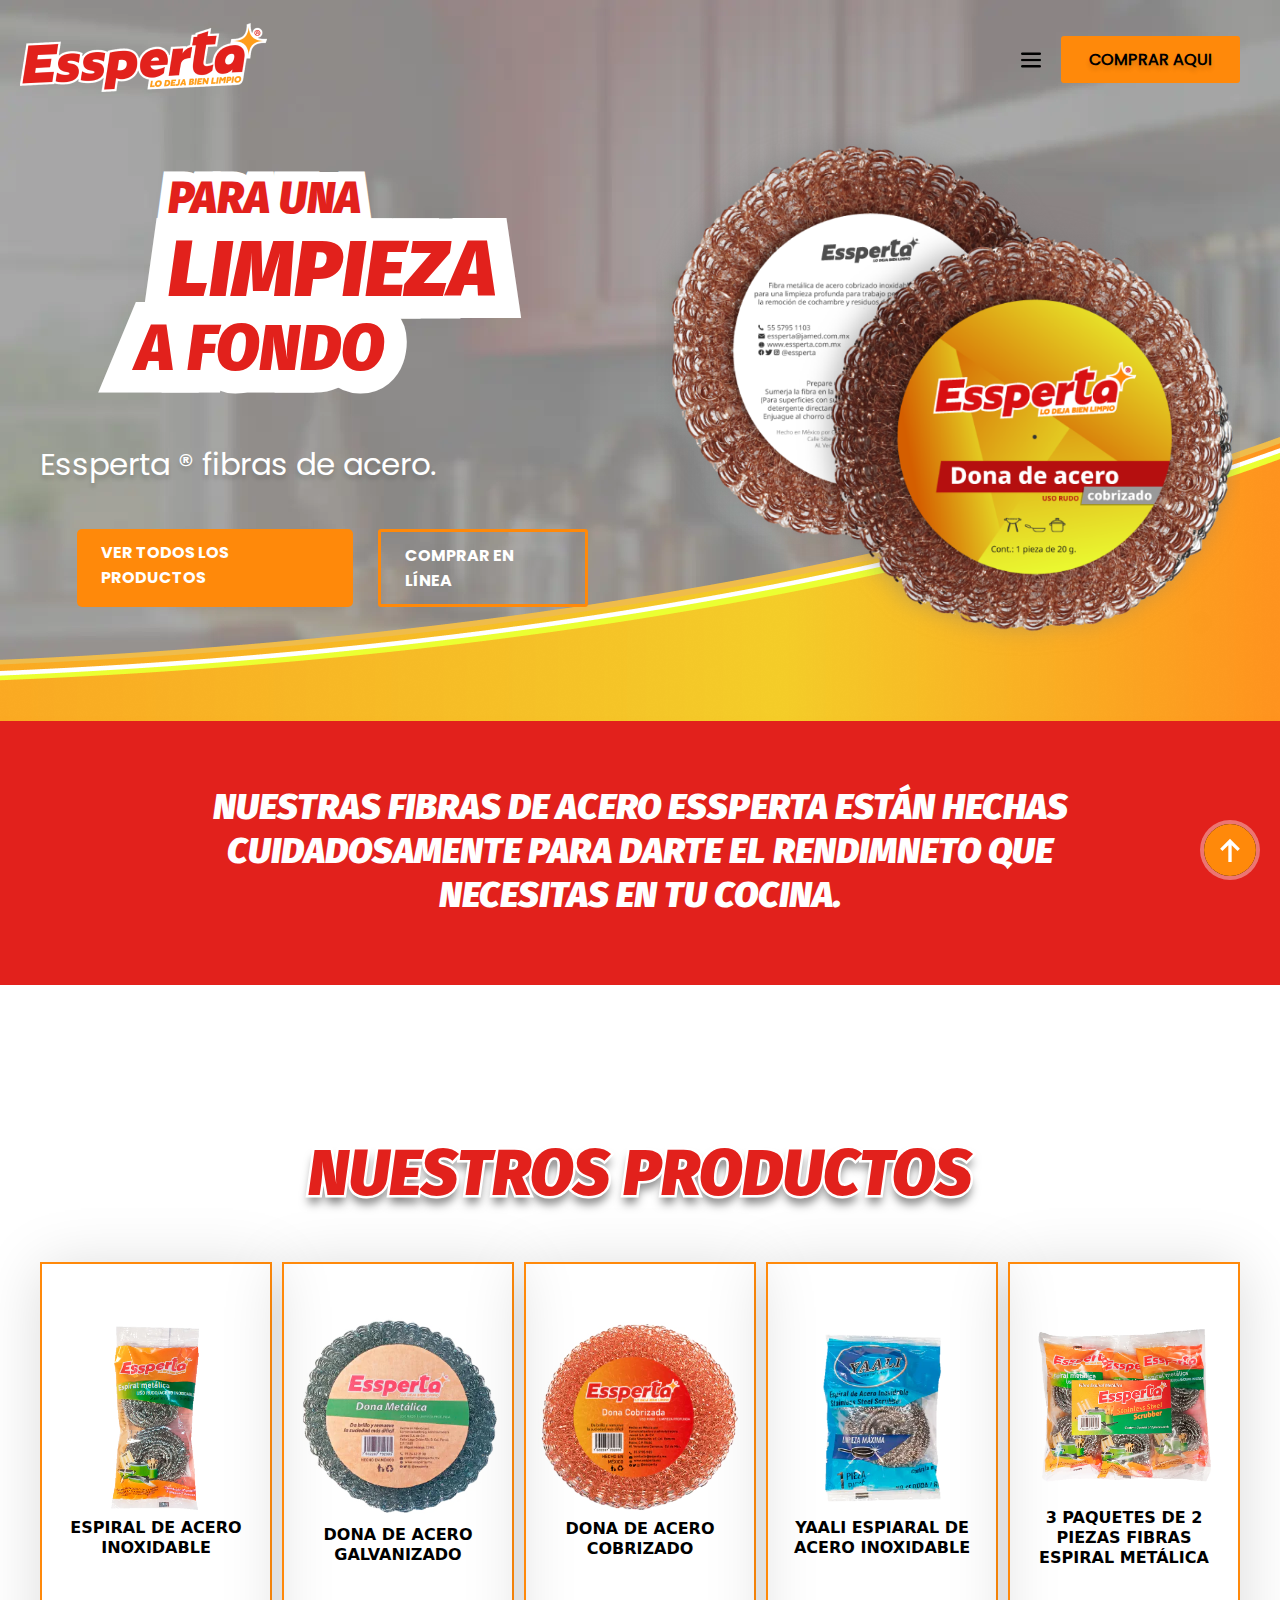
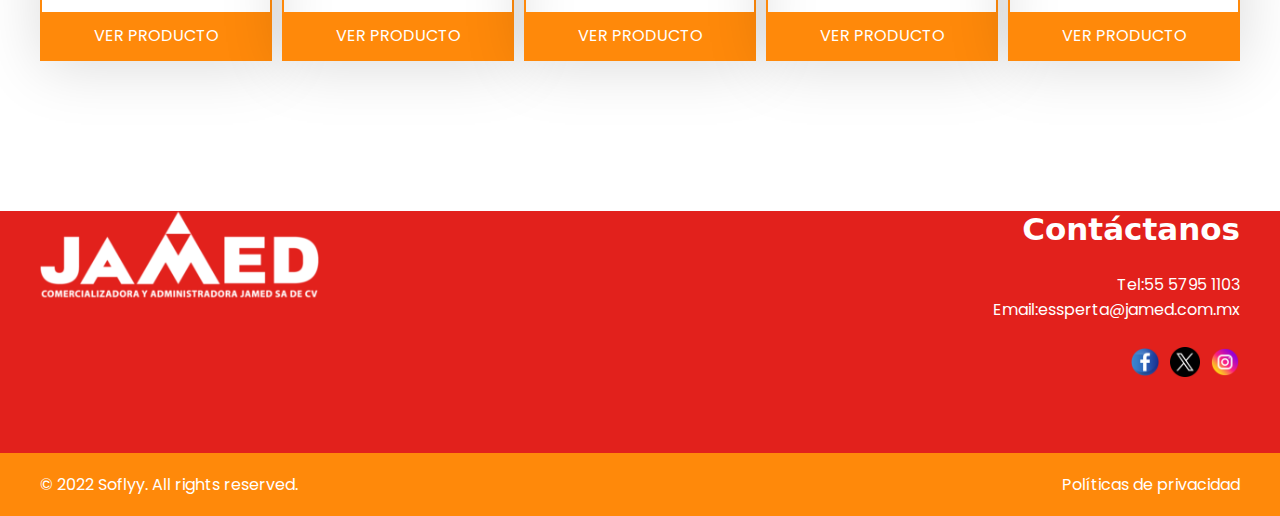
==== commit be72f6a6: "menu animado, toda la pagina" ====
--- a/index.html
+++ b/index.html
@@ -247,6 +247,20 @@
     </div>
     </section>
 
+    <!-- boton-inicio  -->
+    <div class="boton-anclado d-flex">
+        <button class="d-flex position-relative" title="inicio">
+            <a href="#header">
+                <svg width="100%" height="100%" viewBox="-1 -1 102 102">
+                    <path class="background" d="M50,1 a49,49 0 0,1 0,98 a49,49 0 0,1 0,-98"></path>
+                    <path class="tracker" d="M50,1 a49,49 0 0,1 0,98 a49,49 0 0,1 0,-98" style="transition: stroke-dashoffset 10ms linear; stroke-dasharray: 307.919, 307.919; stroke-dashoffset: 307.919;"></path>
+                </svg>
+                <div class="position-absolute d-flex flecha m-auto align-items-center">
+                    <svg xmlns="http://www.w3.org/2000/svg" viewBox="0 0 384 512"><!--! Font Awesome Pro 6.2.0 by @fontawesome - https://fontawesome.com License - https://fontawesome.com/license (Commercial License) Copyright 2022 Fonticons, Inc. --><path d="M214.6 57.4L192 34.7 169.4 57.4l-144 144L2.7 224 48 269.2l22.6-22.6L160 157.2V448v32h64V448 157.2l89.4 89.4L336 269.2 381.3 224l-22.6-22.6-144-144z"></path></svg>
+                </div>
+            </a>
+        </button>
+    </div>
     <!-- footer  -->
     <footer class="position-relative w-100">
         <div class="back-footer-top position-relative w-100">
--- a/css/style.css
+++ b/css/style.css
@@ -297,6 +297,11 @@
                 }
 
 /*  menu  */
+
+.hidden{
+    top: -60px;
+}
+
 .contanier-header{
     max-width: 1640px;
     width: 100%;
@@ -384,7 +389,8 @@
 
 /* estilo del contenedor submenu  */
 .submenu{
-    margin-top: 15px;
+    top: 0;
+    margin-top: 45px;
     display: var(--display-sub); 
     width: fit-content;
     padding: 10px;
@@ -435,6 +441,39 @@
 .english span{
     margin-left: 5px;
 }
+
+/* animacion nav  */
+.listado li{
+    display: flex;
+    align-items: center;
+    align-content: center;
+    padding:8px 16px 8px 16px;
+    position: relative;
+}
+.listado li::before{
+    z-index: -1;
+    right: 0;
+    top: 0;
+    bottom: 0;
+    content: '';
+    position: absolute;
+    height: auto;
+    width: 100%;
+    transform: scaleX(0);
+    opacity: 1;
+    border-radius: 3px;
+    background-color: #eee;
+}
+.listado li a:hover{
+    transition: all 300ms ease-in-out;
+    color: var(--rojo) !important;
+}
+.listado li:hover::before{
+    transform-origin: center;
+    transform: scaleX(1);
+    transition: transform 600ms ease-in-out;
+}
+
 /* overlay-nav */
 .overlay-nav{
     background-color: #99999985;
@@ -772,6 +811,51 @@
     justify-content: space-between;
 }
 
+
+/* boton anclado  */
+
+.boton-anclado{
+    position: fixed;
+    bottom: 0;
+    width: 60px;
+    height: 60px;
+    z-index: 10;
+    right: 0;
+    bottom: 0;
+    margin: 20px;
+}
+
+.boton-anclado button{
+    background-color: #ffffff61;
+    align-items: center;
+    border-radius: 50%;
+    opacity: 1;
+    border: 0;
+    padding: 1px 3px 1px 3px;
+}
+
+.boton-anclado button>a{
+    z-index: 10;
+    display: flex;
+    align-content: center;
+    justify-content: center;
+    align-items: center;
+}
+
+.tracker{
+    fill: var(--naranja);
+}
+
+
+.flecha{
+    top: 0;
+    bottom: 0;
+    z-index: 19;
+    width: 20px;
+    height: 20px;
+    fill: var(--blanco);
+}
+
 @media (max-width:1638px) {
     .imagen-dona img {
         width: 100%;
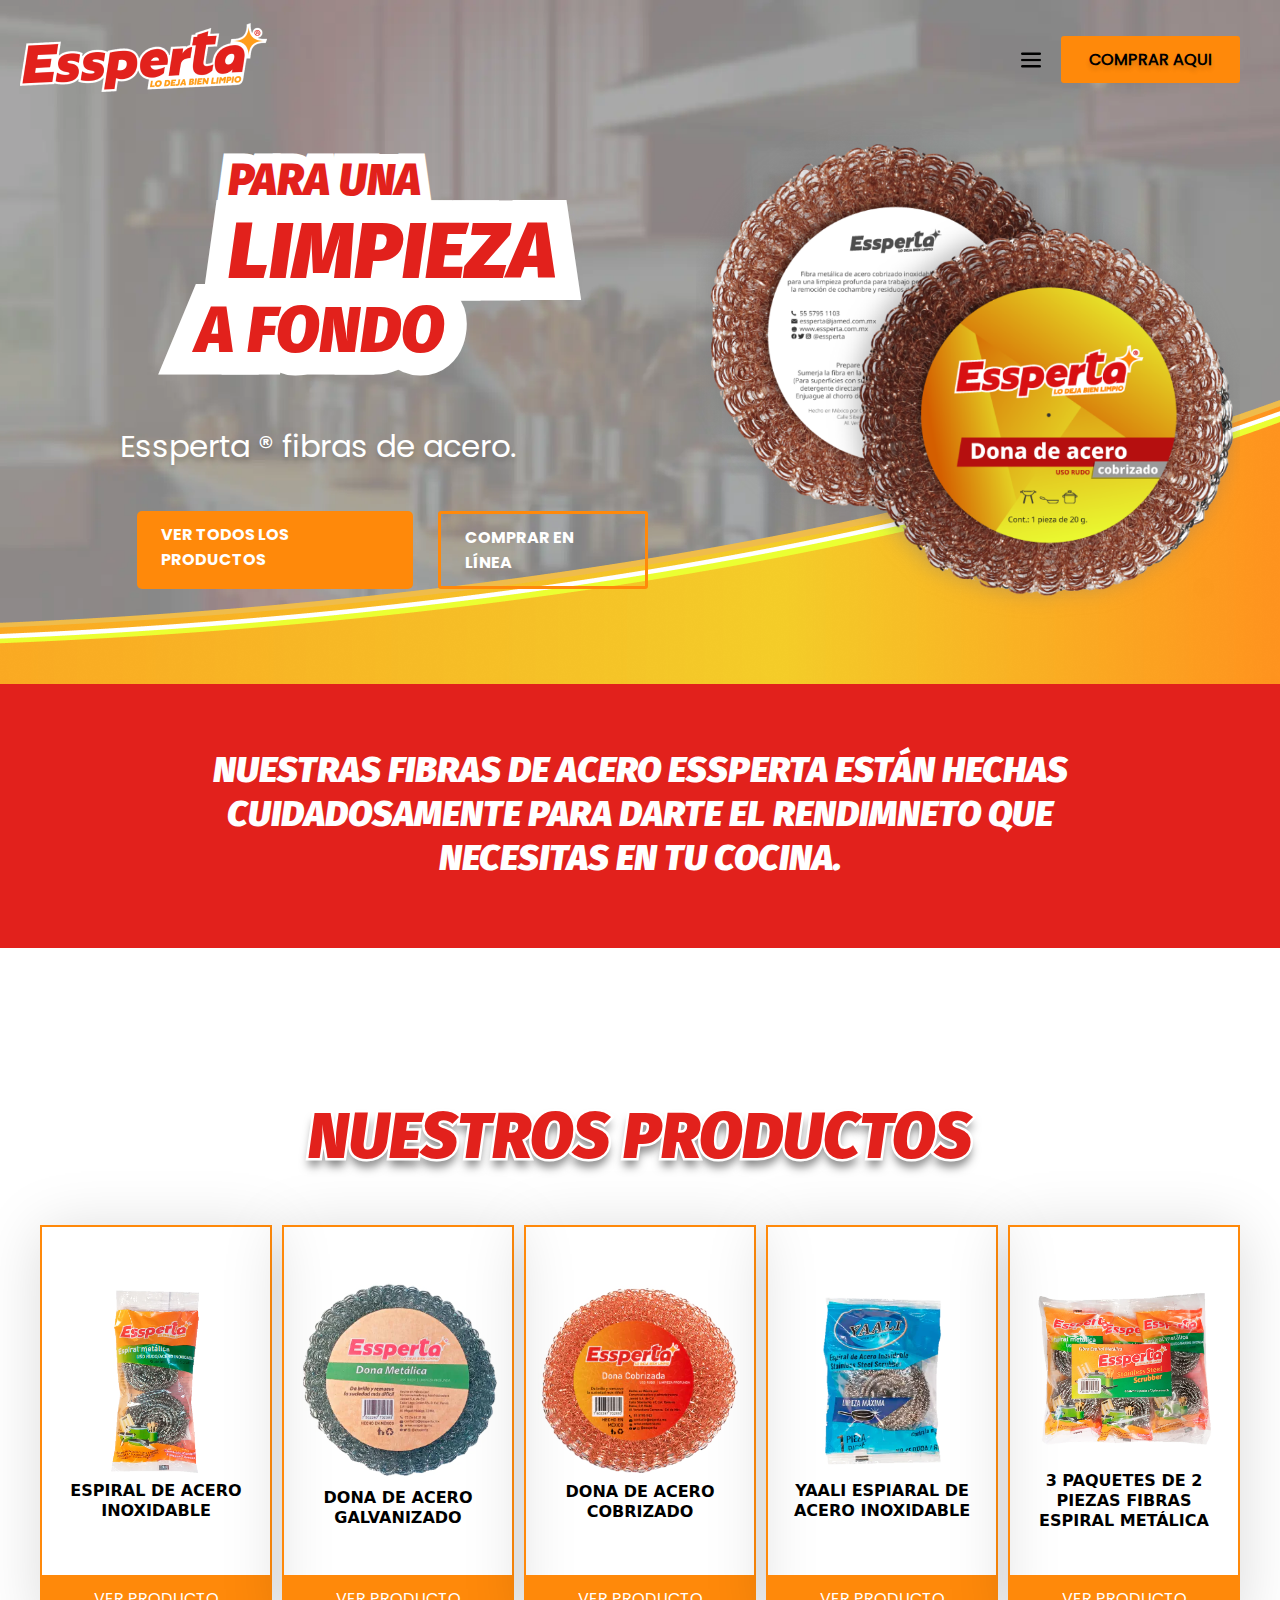
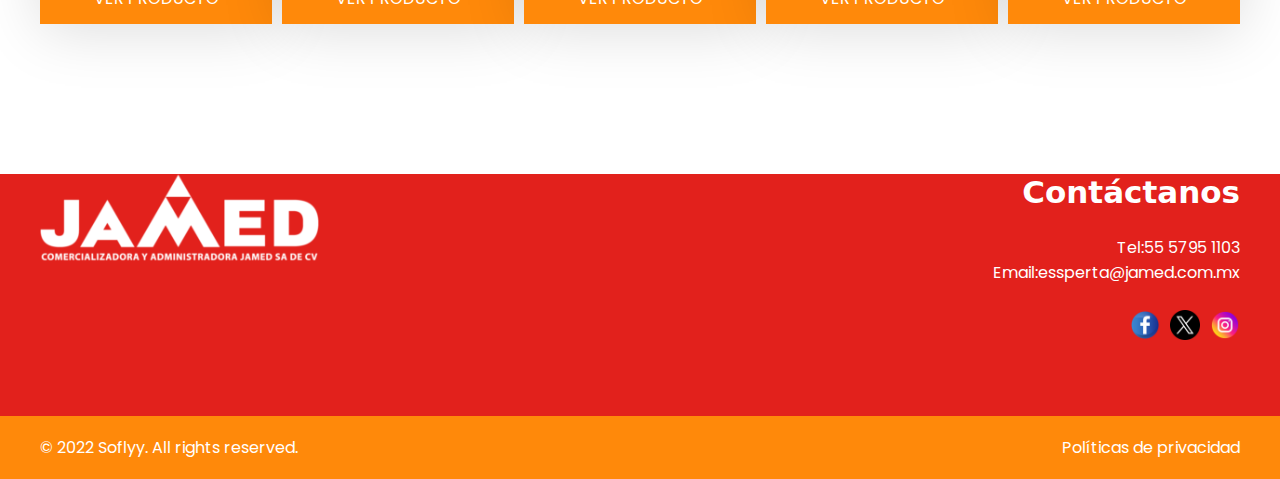
==== commit 5557d0ec: "boton scroll agregado" ====
--- a/index.html
+++ b/index.html
@@ -131,6 +131,10 @@
         </nav>
     </header>
 
+    <!-- boton scroll  -->
+    <!-- <div id="progress">
+        <span id="progress-value">&#x1F815;</span>
+      </div> -->
     <!-- seccion one-shoot  -->
     <main class="w-100 position-relative">
         <div class="one-shoot w-100 position-relative d-flex flex-column m-auto">
@@ -248,15 +252,16 @@
     </section>
 
     <!-- boton-inicio  -->
-    <div class="boton-anclado d-flex">
-        <button class="d-flex position-relative" title="inicio">
+    <div class="boton-anclado d-flex" id="progress">
+        <button class="d-flex position-relative" title="inicio" id="progress-value">
             <a href="#header">
                 <svg width="100%" height="100%" viewBox="-1 -1 102 102">
                     <path class="background" d="M50,1 a49,49 0 0,1 0,98 a49,49 0 0,1 0,-98"></path>
                     <path class="tracker" d="M50,1 a49,49 0 0,1 0,98 a49,49 0 0,1 0,-98" style="transition: stroke-dashoffset 10ms linear; stroke-dasharray: 307.919, 307.919; stroke-dashoffset: 307.919;"></path>
                 </svg>
                 <div class="position-absolute d-flex flecha m-auto align-items-center">
-                    <svg xmlns="http://www.w3.org/2000/svg" viewBox="0 0 384 512"><!--! Font Awesome Pro 6.2.0 by @fontawesome - https://fontawesome.com License - https://fontawesome.com/license (Commercial License) Copyright 2022 Fonticons, Inc. --><path d="M214.6 57.4L192 34.7 169.4 57.4l-144 144L2.7 224 48 269.2l22.6-22.6L160 157.2V448v32h64V448 157.2l89.4 89.4L336 269.2 381.3 224l-22.6-22.6-144-144z"></path></svg>
+                    <svg xmlns="http://www.w3.org/2000/svg" viewBox="0 0 384 512">
+                        <path d="M214.6 57.4L192 34.7 169.4 57.4l-144 144L2.7 224 48 269.2l22.6-22.6L160 157.2V448v32h64V448 157.2l89.4 89.4L336 269.2 381.3 224l-22.6-22.6-144-144z"></path></svg>
                 </div>
             </a>
         </button>
--- a/css/style.css
+++ b/css/style.css
@@ -3,13 +3,13 @@
     font-style: normal;
     font-weight: 400;
     font-size: 16px;
-    src: url('../fonts/Poppins/Poppins-Regular.ttf');
+    src: url('../fonts/Poppins/google-fonts-poppins-v21-latin-400-normal-1722909261.woff2');
 }
 
 @font-face {
     font-family: "Poppins-Bold";
     font-style: normal;
-    src: url('../fonts/Poppins/Poppins-Bold.ttf');
+    src: url('../fonts/Poppins/google-fonts-poppins-v21-latin-700-normal-1722909262.woff2');
 }
 
 @font-face {
@@ -295,15 +295,77 @@
                 ::-webkit-resizer {
                     background: #111;
                 }
+/* boton scroll  */
+
+.boton-anclado{
+    position: fixed;
+    bottom: 0;
+    width: 60px;
+    height: 60px;
+    z-index: 10;
+    right: 0;
+    bottom: 0;
+    margin: 20px;
+}
+
+.boton-anclado button{
+    background-color: #ffffff61;
+    align-items: center;
+    border-radius: 50%;
+    opacity: 1;
+    border: 0;
+    padding: 1px 3px 1px 3px;
+}
+
+.boton-anclado button>a{
+    z-index: 10;
+    display: flex;
+    align-content: center;
+    justify-content: center;
+    align-items: center;
+}
+
+.tracker{
+    fill: var(--naranja);
+}
+
+
+.flecha{
+    top: 0;
+    bottom: 0;
+    z-index: 19;
+    width: 20px;
+    height: 20px;
+    fill: var(--blanco);
+}
+
+#progress {
+    position: fixed;
+    bottom: 20px;
+    right: 10px;
+    height: 70px;
+    width: 70px;
+    display: none;
+    place-items: center;
+    border-radius: 70%;
+    box-shadow: 0 0 10px rgba(0, 0, 0, 0.2);
+    cursor: pointer;
+  }
+  #progress-value {
+    display: block;
+    height: 65px;
+    width: 65px;
+    background-color: #ffffff;
+    border-radius: 70%;
+    display: grid;
+    place-items: center;
+    font-size: 35px;
+    color: #001a2e;
+  }
 
 /*  menu  */
-
-.hidden{
-    top: -60px;
-}
-
 .contanier-header{
-    max-width: 1640px;
+    max-width: 1680px;
     width: 100%;
     margin: auto;
     height: 100%;
@@ -324,14 +386,14 @@
     display: none;
     background-image: url('../imgs/menu.png');
     background-size: cover;
+    background-position: center;
     background-repeat: no-repeat;
 }
 
 .listado{
     margin-left: auto;
-    margin-right: 10px;
     max-width: fit-content;
-    gap: 50px;
+    gap: 24px;
 }
 
 .texto-listado{
@@ -493,6 +555,9 @@
 /* one shoot */
 main{
     background-image: url('../imgs/one-shoot-fondo.jpg');
+    background-position: center;
+    background-size: cover;
+    background-repeat: no-repeat;
 }
 
 .one-shoot{
@@ -811,54 +876,12 @@
     justify-content: space-between;
 }
 
-
-/* boton anclado  */
-
-.boton-anclado{
-    position: fixed;
-    bottom: 0;
-    width: 60px;
-    height: 60px;
-    z-index: 10;
-    right: 0;
-    bottom: 0;
-    margin: 20px;
-}
-
-.boton-anclado button{
-    background-color: #ffffff61;
-    align-items: center;
-    border-radius: 50%;
-    opacity: 1;
-    border: 0;
-    padding: 1px 3px 1px 3px;
-}
-
-.boton-anclado button>a{
-    z-index: 10;
-    display: flex;
-    align-content: center;
-    justify-content: center;
-    align-items: center;
-}
-
-.tracker{
-    fill: var(--naranja);
-}
-
-
-.flecha{
-    top: 0;
-    bottom: 0;
-    z-index: 19;
-    width: 20px;
-    height: 20px;
-    fill: var(--blanco);
-}
-
 @media (max-width:1638px) {
     .imagen-dona img {
         width: 100%;
+    }
+    .conatainer-elementos{
+        margin-left: 80px;
     }
 }
 
@@ -1053,6 +1076,7 @@
 
 @media(max-width: 1050px){
     .conatainer-elementos{
+        margin-left: 0px;
         margin: auto;
         flex-direction: column;
     }
